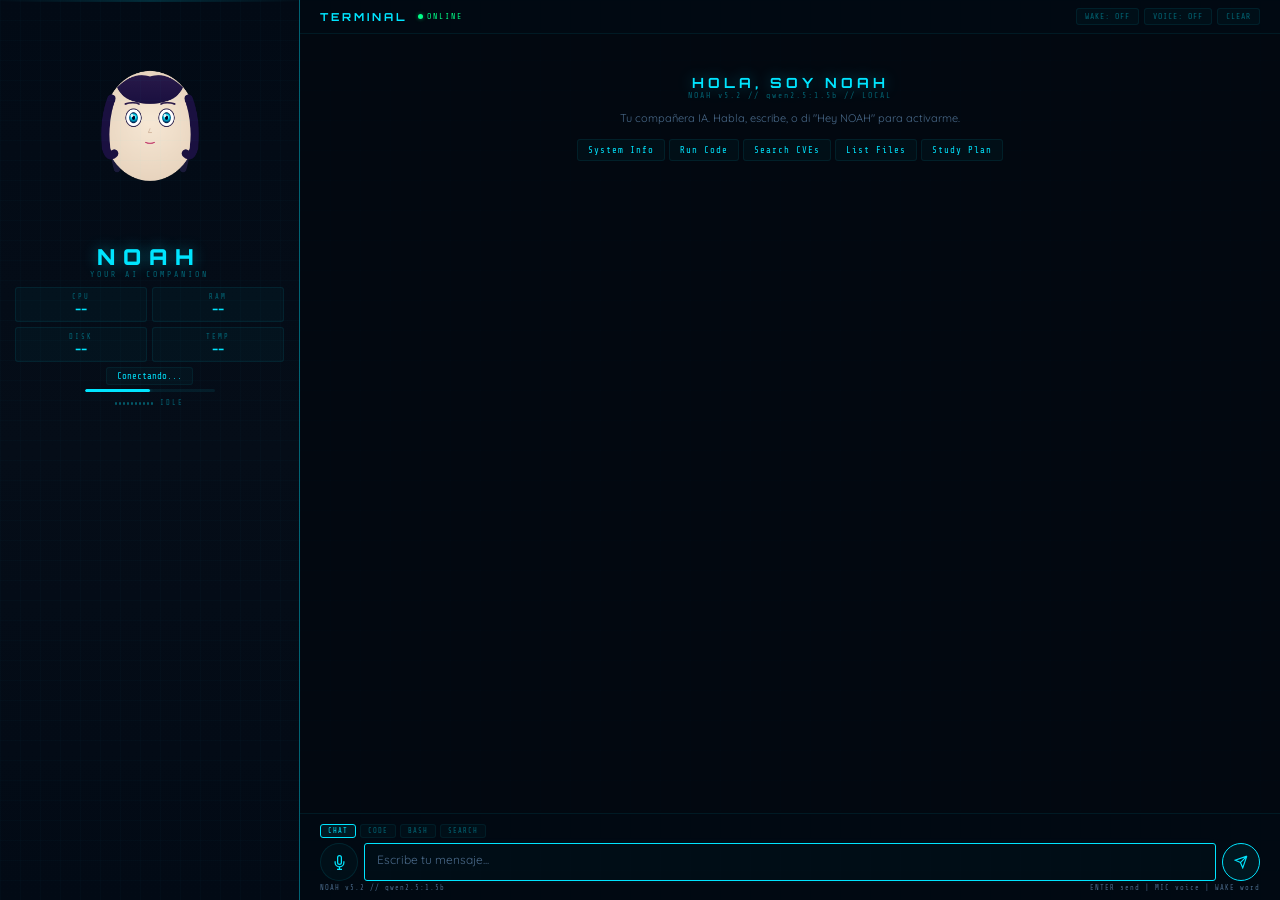
==== noah/templates/index.html @ f5782a71 "feat: NOAH v5.2 + PentFlow v2.0 + Professional restructuring - NOAH: AI Companion with voice, wake w" ====
<!DOCTYPE html>
<html lang="es">
<head>
    <meta charset="UTF-8">
    <meta name="viewport" content="width=device-width, initial-scale=1.0">
    <title>NOAH — Tu Compañera IA</title>
    <link href="https://fonts.googleapis.com/css2?family=Orbitron:wght@400;700;900&family=Share+Tech+Mono&family=Quicksand:wght@300;400;500;600&display=swap" rel="stylesheet">
    <style>
        :root{--c:#00e5ff;--g:rgba(0,229,255,.4);--d:#00e5ff66;--bg:#020810;--t:#d0e8ff;--td:#4a6a8a;--ec:#00e5ff}
        *{margin:0;padding:0;box-sizing:border-box}
        body{font-family:'Quicksand',sans-serif;background:var(--bg);color:var(--t);height:100vh;overflow:hidden;display:flex}
        .jarvis{display:flex;width:100%;height:100vh}

        /* LEFT */
        .left{width:300px;min-width:300px;background:linear-gradient(180deg,#020a15,#050d18,#020a15);border-right:1px solid var(--d);display:flex;flex-direction:column;align-items:center;padding:15px;position:relative;overflow:hidden}
        .left::before{content:'';position:absolute;inset:0;background-image:linear-gradient(rgba(0,229,255,.015)1px,transparent 1px),linear-gradient(90deg,rgba(0,229,255,.015)1px,transparent 1px);background-size:20px 20px;pointer-events:none}
        .scanline{position:absolute;top:0;left:0;right:0;height:2px;background:linear-gradient(90deg,transparent,var(--ec),transparent);opacity:.15;animation:scan 6s linear infinite;pointer-events:none;z-index:5}
        @keyframes scan{to{top:100%}}
        canvas{border-radius:50%}
        .hud{display:grid;grid-template-columns:1fr 1fr;gap:5px;width:100%;margin-top:8px}
        .cell{background:rgba(0,229,255,.03);border:1px solid rgba(0,229,255,.08);border-radius:3px;padding:5px 7px;text-align:center}
        .cell .l{font-family:'Share Tech Mono',monospace;font-size:7px;color:var(--d);letter-spacing:2px;text-transform:uppercase}
        .cell .v{font-family:'Orbitron',monospace;font-size:12px;font-weight:700;color:var(--c)}
        .cell .v.w{color:#ffaa00}.cell .v.d{color:#ff3344}
        .name{font-family:'Orbitron',monospace;font-size:22px;font-weight:900;color:var(--c);text-shadow:0 0 15px var(--g);letter-spacing:8px;margin-top:8px}
        .sub{font-family:'Share Tech Mono',monospace;font-size:8px;color:var(--d);letter-spacing:3px}
        .mood{margin-top:5px;padding:3px 10px;background:rgba(0,229,255,.03);border:1px solid rgba(0,229,255,.06);border-radius:3px;font-family:'Share Tech Mono',monospace;font-size:9px;color:var(--c)}
        .energy{width:130px;height:3px;background:rgba(0,229,255,.08);border-radius:2px;margin-top:4px;overflow:hidden}
        .energy-fill{height:100%;background:linear-gradient(90deg,var(--ec),var(--c));border-radius:2px;transition:width 1s;box-shadow:0 0 4px var(--g)}
        .wave{display:flex;align-items:center;gap:2px;height:14px;margin-top:4px}
        .wb{width:2px;height:3px;background:var(--ec);border-radius:2px;transition:height .1s;opacity:.35}
        .wave.on .wb{animation:wv .5s ease-in-out infinite alternate;opacity:.7}
        .wave.on .wb:nth-child(1){animation-delay:0s}.wave.on .wb:nth-child(2){animation-delay:.06s}
        .wave.on .wb:nth-child(3){animation-delay:.12s}.wave.on .wb:nth-child(4){animation-delay:.18s}
        .wave.on .wb:nth-child(5){animation-delay:.24s}.wave.on .wb:nth-child(6){animation-delay:.1s}
        .wave.on .wb:nth-child(7){animation-delay:.04s}.wave.on .wb:nth-child(8){animation-delay:.2s}
        .wave.on .wb:nth-child(9){animation-delay:.14s}.wave.on .wb:nth-child(10){animation-delay:.08s}
        @keyframes wv{0%{height:3px}100%{height:12px}}
        .wl{font-family:'Share Tech Mono',monospace;font-size:7px;color:var(--d);letter-spacing:2px;margin-left:5px}

        /* CENTER */
        .center{flex:1;display:flex;flex-direction:column;min-width:0}
        .header{padding:8px 20px;border-bottom:1px solid rgba(0,229,255,.08);background:rgba(0,10,20,.5);display:flex;justify-content:space-between;align-items:center}
        .hl{display:flex;align-items:center;gap:10px}
        .ht{font-family:'Orbitron',monospace;font-size:11px;font-weight:700;color:var(--c);letter-spacing:3px}
        .hs{font-family:'Share Tech Mono',monospace;font-size:8px;color:#00ff88;letter-spacing:2px;display:flex;align-items:center;gap:4px}
        .sd{width:5px;height:5px;background:#00ff88;border-radius:50%;box-shadow:0 0 4px rgba(0,255,136,.5);animation:dp 2s ease-in-out infinite}
        @keyframes dp{0%,100%{opacity:1}50%{opacity:.3}}
        .ha{display:flex;gap:5px}
        .hb{background:rgba(0,229,255,.03);border:1px solid rgba(0,229,255,.08);color:var(--d);padding:3px 8px;font-family:'Share Tech Mono',monospace;font-size:8px;cursor:pointer;border-radius:3px;transition:all .3s;letter-spacing:1px}
        .hb:hover,.hb.on{border-color:var(--c);color:var(--c);background:rgba(0,229,255,.08)}

        .msgs{flex:1;overflow-y:auto;padding:20px;scroll-behavior:smooth}
        .msgs::-webkit-scrollbar{width:3px}.msgs::-webkit-scrollbar-track{background:transparent}
        .msgs::-webkit-scrollbar-thumb{background:var(--d);border-radius:2px}

        .welcome{text-align:center;padding:20px}
        .wt{font-family:'Orbitron',monospace;font-size:14px;font-weight:700;color:var(--c);letter-spacing:4px;text-shadow:0 0 15px var(--g)}
        .ws{font-family:'Share Tech Mono',monospace;font-size:8px;color:var(--d);letter-spacing:2px;margin-bottom:10px}
        .welcome p{color:var(--td);font-size:11px;max-width:400px;margin:0 auto 12px;line-height:1.5}
        .qa{display:flex;gap:4px;justify-content:center;flex-wrap:wrap}
        .qa button{background:rgba(0,229,255,.03);border:1px solid rgba(0,229,255,.08);color:var(--c);padding:5px 10px;font-family:'Share Tech Mono',monospace;font-size:9px;cursor:pointer;transition:all .3s;border-radius:3px;letter-spacing:1px}
        .qa button:hover{background:rgba(0,229,255,.08);border-color:var(--c)}

        .msg{margin-bottom:10px;animation:mi .2s ease}
        @keyframes mi{from{opacity:0;transform:translateY(4px)}}
        .msg.user{text-align:right}.msg.assistant{text-align:left}
        .mb{display:inline-block;max-width:70%;padding:8px 14px;font-size:12px;line-height:1.5;text-align:left;word-wrap:break-word;border-radius:3px}
        .msg.user .mb{background:rgba(0,229,255,.07);border:1px solid rgba(0,229,255,.1);color:var(--t);border-bottom-right-radius:2px}
        .msg.assistant .mb{background:rgba(0,229,255,.02);border:1px solid rgba(0,229,255,.05);color:var(--t);border-bottom-left-radius:2px}
        .mb pre{background:rgba(0,0,0,.4);border:1px solid rgba(0,229,255,.06);border-radius:3px;padding:6px 8px;margin:5px 0;overflow-x:auto;font-family:'Share Tech Mono',monospace;font-size:10px;color:#00ff88}
        .mb code{font-family:'Share Tech Mono',monospace;background:rgba(0,229,255,.04);padding:1px 3px;border-radius:2px;font-size:10px;color:var(--c)}
        .mm{font-family:'Share Tech Mono',monospace;font-size:7px;color:var(--td);margin-top:2px;letter-spacing:1px}
        .tb{display:inline-block;background:rgba(0,229,255,.1);border:1px solid rgba(0,229,255,.15);border-radius:3px;padding:2px 6px;font-family:'Share Tech Mono',monospace;font-size:8px;color:var(--c);margin:2px}

        .typing{display:inline-flex;gap:3px;padding:8px 14px;background:rgba(0,229,255,.02);border:1px solid rgba(0,229,255,.05);border-radius:3px}
        .td{width:4px;height:4px;background:var(--c);border-radius:50%;animation:tb 1.2s infinite ease-in-out;opacity:.4}
        .td:nth-child(2){animation-delay:.15s}.td:nth-child(3){animation-delay:.3s}
        @keyframes tb{0%,80%,100%{transform:scale(.4);opacity:.2}40%{transform:scale(1);opacity:.7}}

        .input{padding:10px 20px 8px;border-top:1px solid rgba(0,229,255,.08);background:rgba(0,10,20,.5)}
        .tb2{display:flex;gap:4px;margin-bottom:5px}
        .tbtn{background:rgba(0,229,255,.03);border:1px solid rgba(0,229,255,.06);color:var(--d);padding:2px 7px;font-family:'Share Tech Mono',monospace;font-size:7px;cursor:pointer;border-radius:3px;transition:all .3s;letter-spacing:1px}
        .tbtn:hover,.tbtn.on{border-color:var(--c);color:var(--c);background:rgba(0,229,255,.08)}
        .iw{display:flex;gap:6px;align-items:flex-end}
        .vb{width:38px;height:38px;min-width:38px;background:rgba(0,229,255,.03);border:1px solid rgba(0,229,255,.1);border-radius:50%;color:var(--c);cursor:pointer;display:flex;align-items:center;justify-content:center;transition:all .3s}
        .vb:hover{background:rgba(0,229,255,.08)}
        .vb.on{background:rgba(255,51,68,.1);border-color:#ff3344;color:#ff3344;animation:vp 1s ease-in-out infinite}
        @keyframes vp{0%,100%{box-shadow:0 0 3px rgba(255,51,68,.2)}50%{box-shadow:0 0 15px rgba(255,51,68,.4)}}
        .iw textarea{flex:1;background:rgba(0,229,255,.02);border:1px solid rgba(0,229,255,.06);color:var(--t);padding:8px 12px;font-family:'Quicksand',sans-serif;font-size:12px;resize:none;border-radius:3px;outline:none;transition:border-color .3s;max-height:80px;min-height:38px}
        .iw textarea:focus{border-color:var(--c);box-shadow:0 0 8px rgba(0,229,255,.06)}
        .iw textarea::placeholder{color:var(--td)}
        .sb{width:38px;height:38px;min-width:38px;background:rgba(0,229,255,.06);border:1px solid var(--c);border-radius:50%;color:var(--c);cursor:pointer;display:flex;align-items:center;justify-content:center;transition:all .3s}
        .sb:hover{background:rgba(0,229,255,.12);box-shadow:0 0 10px var(--g)}
        .if{display:flex;justify-content:space-between;margin-top:3px;font-family:'Share Tech Mono',monospace;font-size:7px;color:var(--td);letter-spacing:1px}

        .ep{position:absolute;pointer-events:none;font-size:14px;animation:pf 2s ease-out forwards;z-index:10}
        @keyframes pf{0%{opacity:1;transform:translateY(0) scale(1)}100%{opacity:0;transform:translateY(-60px) scale(.3)}}
        .bg{position:fixed;inset:0;pointer-events:none;z-index:-1;background-image:linear-gradient(rgba(0,229,255,.008)1px,transparent 1px),linear-gradient(90deg,rgba(0,229,255,.008)1px,transparent 1px);background-size:30px 30px}
        @media(max-width:768px){.left{display:none}}
    </style>
</head>
<body>
    <div class="bg"></div>
    <div class="jarvis">
        <div class="left">
            <div class="scanline"></div>
            <canvas id="vc" width="400" height="400" style="width:220px;height:220px;border-radius:50%"></canvas>
            <div class="name">NOAH</div>
            <div class="sub">YOUR AI COMPANION</div>
            <div class="hud">
                <div class="cell"><div class="l">CPU</div><div class="v" id="cCPU">--</div></div>
                <div class="cell"><div class="l">RAM</div><div class="v" id="cRAM">--</div></div>
                <div class="cell"><div class="l">DISK</div><div class="v" id="cDISK">--</div></div>
                <div class="cell"><div class="l">TEMP</div><div class="v" id="cTEMP">--</div></div>
            </div>
            <div class="mood" id="cMood">Conectando...</div>
            <div class="energy"><div class="energy-fill" id="eFill" style="width:50%"></div></div>
            <div class="wave" id="cWave">
                <div class="wb"></div><div class="wb"></div><div class="wb"></div><div class="wb"></div><div class="wb"></div>
                <div class="wb"></div><div class="wb"></div><div class="wb"></div><div class="wb"></div><div class="wb"></div>
                <span class="wl" id="cWL">IDLE</span>
            </div>
        </div>

        <div class="center">
            <div class="header">
                <div class="hl">
                    <span class="ht">TERMINAL</span>
                    <span class="hs"><span class="sd"></span>ONLINE</span>
                </div>
                <div class="ha">
                    <button class="hb" id="wakeBtn" onclick="toggleWake()">WAKE: OFF</button>
                    <button class="hb" id="voiceBtn" onclick="toggleVoice()">VOICE: OFF</button>
                    <button class="hb" onclick="clearChat()">CLEAR</button>
                </div>
            </div>
            <div class="msgs" id="msgs">
                <div class="welcome">
                    <div class="wt">HOLA, SOY NOAH</div>
                    <div class="ws">NOAH v5.2 // qwen2.5:1.5b // LOCAL</div>
                    <p>Tu compañera IA. Habla, escribe, o di "Hey NOAH" para activarme.</p>
                    <div class="qa">
                        <button onclick="send('/system')">System Info</button>
                        <button onclick="send('/run print(42)')">Run Code</button>
                        <button onclick="send('/search CVE python')">Search CVEs</button>
                        <button onclick="send('/bash ls -la')">List Files</button>
                        <button onclick="send('¿Qué aprendo hoy?')">Study Plan</button>
                    </div>
                </div>
            </div>
            <div class="input">
                <div class="tb2">
                    <button class="tbtn on" onclick="setMode('chat')">CHAT</button>
                    <button class="tbtn" onclick="setMode('code')">CODE</button>
                    <button class="tbtn" onclick="setMode('bash')">BASH</button>
                    <button class="tbtn" onclick="setMode('search')">SEARCH</button>
                </div>
                <div class="iw">
                    <button class="vb" id="micBtn" onclick="toggleVoice()"><svg width="15" height="15" viewBox="0 0 24 24" fill="none" stroke="currentColor" stroke-width="2"><path d="M12 1a3 3 0 0 0-3 3v8a3 3 0 0 0 6 0V4a3 3 0 0 0-3-3z"/><path d="M19 10v2a7 7 0 0 1-14 0v-2"/><line x1="12" y1="19" x2="12" y2="23"/><line x1="8" y1="23" x2="16" y2="23"/></svg></button>
                    <textarea id="inp" placeholder="Escribe tu mensaje..." rows="1"></textarea>
                    <button class="sb" onclick="sendMsg()"><svg width="14" height="14" viewBox="0 0 24 24" fill="none" stroke="currentColor" stroke-width="2"><path d="M22 2L11 13M22 2L15 22L11 13M22 2L2 9L11 13"/></svg></button>
                </div>
                <div class="if"><span>NOAH v5.2 // qwen2.5:1.5b</span><span>ENTER send | MIC voice | WAKE word</span></div>
            </div>
        </div>
    </div>

<script>
const $=id=>document.getElementById(id);
let busy=false,voiceOn=false,wakeOn=false,mode='chat';
let recognition=null,wakeRec=null;

// ═══ VTUBER CANVAS ═══
const vc=$('vc'),ctx=vc?vc.getContext('2d'):null;
let emo='neutral',speaking=false,mx=0,my=0,bt=0,blink=false,bp=0,hp=0,particles=[];
const EC={neutral:{i:'#00e5ff',c:'transparent'},happy:{i:'#00ff88',c:'rgba(255,100,150,0.3)'},excited:{i:'#ffaa00',c:'rgba(255,150,100,0.4)'},worried:{i:'#4488ff',c:'transparent'},surprised:{i:'#ffdd00',c:'rgba(255,200,100,0.2)'},playful:{i:'#ff66aa',c:'rgba(255,100,180,0.35)'},thinking:{i:'#aa88ff',c:'transparent'},sleepy:{i:'#6688aa',c:'transparent'},proud:{i:'#00ddff',c:'rgba(0,200,255,0.2)'}};

if(vc){vc.parentElement.addEventListener('mousemove',e=>{const r=vc.getBoundingClientRect();mx=(e.clientX-r.left-r.width/2)/r.width;my=(e.clientY-r.top-r.height/2)/r.height})}
function vDraw(){if(!ctx){requestAnimationFrame(vDraw);return}ctx.clearRect(0,0,400,400);const cx=200,cy=200,c=EC[emo]||EC.neutral;bp+=.02;hp+=.03;const b=Math.sin(bp)*2;bt++;if(bt>180+Math.random()*120){blink=true;bt=0}if(blink)setTimeout(()=>blink=false,150);const es=blink?.1:1,lx=mx*4,ly=my*3;
ctx.save();ctx.translate(cx,cy);for(let i=-3;i<=3;i++){const s=Math.sin(hp+i*.5)*3;ctx.beginPath();ctx.moveTo(i*18,-50);ctx.quadraticCurveTo(i*25+s,30,i*20+s,80);ctx.strokeStyle='#1a1a3a';ctx.lineWidth=12;ctx.lineCap='round';ctx.stroke()}ctx.restore();
ctx.save();ctx.translate(cx,cy+b);ctx.beginPath();ctx.ellipse(0,0,85,100,0,0,Math.PI*2);const hg=ctx.createRadialGradient(0,-10,10,0,0,100);hg.addColorStop(0,'#f5e6d3');hg.addColorStop(1,'#e8d4be');ctx.fillStyle=hg;ctx.fill();
ctx.beginPath();ctx.moveTo(-60,-70);ctx.quadraticCurveTo(-30,-100,0,-90);ctx.quadraticCurveTo(30,-100,60,-70);ctx.quadraticCurveTo(50,-50,30,-45);ctx.quadraticCurveTo(0,-35,-30,-45);ctx.quadraticCurveTo(-50,-50,-60,-70);const hfg=ctx.createLinearGradient(0,-100,0,-40);hfg.addColorStop(0,'#2a1a4a');hfg.addColorStop(1,'#1a1040');ctx.fillStyle=hfg;ctx.fill();
ctx.beginPath();ctx.moveTo(-70,-50);ctx.quadraticCurveTo(-85,-10,-80,40);ctx.quadraticCurveTo(-75,60,-65,50);ctx.strokeStyle='#1a1040';ctx.lineWidth=15;ctx.lineCap='round';ctx.stroke();ctx.beginPath();ctx.moveTo(70,-50);ctx.quadraticCurveTo(85,-10,80,40);ctx.quadraticCurveTo(75,60,65,50);ctx.stroke();
dE(-30,-15,c.i,lx,ly,es,-1);dE(30,-15,c.i,lx,ly,es,1);
ctx.lineWidth=3;ctx.lineCap='round';ctx.strokeStyle='#2a1a4a';ctx.beginPath();ctx.moveTo(-45,-40);ctx.quadraticCurveTo(-30,-45,-20,-40);ctx.stroke();ctx.beginPath();ctx.moveTo(45,-40);ctx.quadraticCurveTo(30,-45,20,-40);ctx.stroke();
ctx.beginPath();ctx.moveTo(0,5);ctx.lineTo(-3,12);ctx.lineTo(3,12);ctx.strokeStyle='#d4b8a0';ctx.lineWidth=1.5;ctx.stroke();
const mY=30;if(speaking){const o=5+Math.sin(Date.now()/80)*4;ctx.beginPath();ctx.ellipse(0,mY,10,o,0,0,Math.PI*2);ctx.fillStyle='#8b3050';ctx.fill();ctx.strokeStyle='#c44070';ctx.lineWidth=1.5;ctx.stroke()}else if(emo==='happy'||emo==='playful'){ctx.beginPath();ctx.moveTo(-12,mY);ctx.quadraticCurveTo(0,mY+15,12,mY);ctx.strokeStyle='#c44070';ctx.lineWidth=2;ctx.stroke()}else if(emo==='surprised'){ctx.beginPath();ctx.ellipse(0,mY,8,10,0,0,Math.PI*2);ctx.fillStyle='#8b3050';ctx.fill()}else{ctx.beginPath();ctx.moveTo(-8,mY);ctx.quadraticCurveTo(0,mY+3,8,mY);ctx.strokeStyle='#c44070';ctx.lineWidth=2;ctx.stroke()}
if(c.c!=='transparent'){ctx.beginPath();ctx.ellipse(-45,15,18,12,-.2,0,Math.PI*2);ctx.fillStyle=c.c;ctx.fill();ctx.beginPath();ctx.ellipse(45,15,18,12,.2,0,Math.PI*2);ctx.fill()}
ctx.restore();
if(emo==='happy'||emo==='excited'||emo==='playful'){if(particles.length<8&&Math.random()>.9)particles.push({x:cx+(Math.random()-.5)*200,y:cy+(Math.random()-.5)*100,vx:(Math.random()-.5)*2,vy:-Math.random()*3-1,l:1,s:Math.random()*4+2,c:['#ff66aa','#00ff88','#ffaa00','#ffdd00'][~~(Math.random()*4)]});particles.forEach((p,i)=>{p.x+=p.vx;p.y+=p.vy;p.l-=.015;if(p.l<=0){particles.splice(i,1);return}ctx.beginPath();ctx.arc(p.x,p.y,p.s*p.l,0,Math.PI*2);ctx.fillStyle=p.c+Math.floor(p.l*255).toString(16).padStart(2,'0');ctx.fill()})}
requestAnimationFrame(vDraw)}

function dE(x,y,ic,lx,ly,s,side){ctx.save();ctx.translate(x,y);ctx.beginPath();ctx.ellipse(0,0,14,16*s,0,0,Math.PI*2);ctx.fillStyle='white';ctx.fill();const ig=ctx.createRadialGradient(lx,ly-2,2,lx,ly,10);ig.addColorStop(0,'#ffffff');ig.addColorStop(.3,ic);ig.addColorStop(1,'#000033');ctx.beginPath();ctx.ellipse(lx,ly,8,10*s,0,0,Math.PI*2);ctx.fillStyle=ig;ctx.fill();ctx.beginPath();ctx.ellipse(lx,ly,3,4*s,0,0,Math.PI*2);ctx.fillStyle='#000022';ctx.fill();if(s>.5){ctx.beginPath();ctx.ellipse(lx-3,ly-4,2.5,3,0,0,Math.PI*2);ctx.fillStyle='rgba(255,255,255,0.8)';ctx.fill()}ctx.beginPath();ctx.ellipse(0,0,14,16,0,0,Math.PI*2);ctx.strokeStyle='#1a1040';ctx.lineWidth=1.5;ctx.stroke();ctx.restore()}
if(vc)vDraw();

// ═══ HUD ═══
function hud(){fetch('/api/system').then(r=>r.json()).then(d=>{$('cCPU').textContent=d.cpu+'%';$('cCPU').className='v'+(d.cpu>80?' d':d.cpu>60?' w':'');$('cRAM').textContent=d.ram_used+'%';$('cRAM').className='v'+(d.ram_used>85?' d':d.ram_used>70?' w':'');$('cDISK').textContent=d.disk_used+'%';$('cTEMP').textContent=d.cpu_temp>0?d.cpu_temp+'°C':'--'}).catch(()=>{})}
hud();setInterval(hud,5000);

// ═══ MOOD ═══
fetch('/api/mood').then(r=>r.json()).then(d=>{$('cMood').textContent=d.message;$('eFill').style.width=d.energy+'%';emo=d.emotion});

// ═══ EMOTION ═══
function setEmo(e){emo=e;emotionLabel(e.toUpperCase())}
function emotionLabel(t){document.querySelector('.emotion-label')&&(document.querySelector('.emotion-label').textContent=t)}
function spawnP(e,n=3){const em={happy:['✨','💚'],excited:['🔥','⚡'],playful:['💕','✨'],surprised:['❗','✨']};const l=em[e]||['✨'];for(let i=0;i<n;i++){const el=document.createElement('div');el.className='ep';el.textContent=l[~~(Math.random()*l.length)];el.style.left=(40+Math.random()*80)+'px';el.style.top=(50+Math.random()*100)+'px';el.style.animationDelay=(i*.15)+'s';$('vc').parentElement.appendChild(el);setTimeout(()=>el.remove(),2000)}}

// ═══ MODES ═══
function setMode(m){mode=m;document.querySelectorAll('.tbtn').forEach(b=>b.classList.remove('on'));event.target.classList.add('on');$('inp').placeholder=m==='chat'?'Escribe tu mensaje...':m==='code'?'Código Python...':m==='bash'?'Comando bash...':'¿Qué buscar?'}

// ═══ WAKE WORD ═══
function initWake(){if(!('webkitSpeechRecognition'in window||'SpeechRecognition' in window))return;const SR=window.SpeechRecognition||window.webkitSpeechRecognition;wakeRec=new SR();wakeRec.continuous=true;wakeRec.interimResults=true;wakeRec.lang='es-ES';
wakeRec.onresult=e=>{let t='';for(let i=e.resultIndex;i<e.results.length;i++)t+=e.results[i][0].transcript.toLowerCase().trim();
if(['hey noah','hola noah','oye noah','noah'].some(w=>t.includes(w))){let cmd=t;['hey noah','hola noah','oye noah','noah'].forEach(w=>cmd=cmd.replace(w,'').trim());
setEmo('surprised');spawnP('surprised',5);
if(cmd.length>2){$('inp').value=cmd;setTimeout(sendMsg,300)}
else{addMsg('assistant','¿Sí? Estoy aquí.');if(voiceOn)setTimeout(()=>{if(!busy)startRec()},1500)}}};
wakeRec.onerror=()=>{};wakeRec.onend=()=>{if(wakeOn)try{wakeRec.start()}catch(e){}}}
function toggleWake(){if(!wakeRec)initWake();if(!wakeRec){addMsg('assistant','Navegador no soporta wake word. Usa Chrome.');return}
wakeOn=!wakeOn;if(wakeOn){try{wakeRec.start();addMsg('assistant','🎤 Di "Hey NOAH" cuando me necesites.');$('wakeBtn').classList.add('on');$('wakeBtn').textContent='WAKE: ON'}catch(e){}}
else{try{wakeRec.stop()}catch(e){}addMsg('assistant','Wake word desactivado.');$('wakeBtn').classList.remove('on');$('wakeBtn').textContent='WAKE: OFF'}}
initWake();

// ═══ VOICE ═══
if('webkitSpeechRecognition' in window||'SpeechRecognition' in window){const SR=window.SpeechRecognition||window.webkitSpeechRecognition;recognition=new SR();recognition.continuous=false;recognition.interimResults=true;recognition.lang='es-ES';recognition.onresult=e=>{let t='';for(let i=e.resultIndex;i<e.results.length;i++)t+=e.results[i][0].transcript;$('inp').value=t;if(e.results[e.results.length-1].isFinal){stopRec();setTimeout(sendMsg,300)}};recognition.onerror=()=>stopRec();recognition.onend=()=>stopRec()}
function toggleVoice(){recognition?(isLis()?stopRec():startRec()):addMsg('assistant','Navegador no soporta voz. Usa Chrome.')}
function startRec(){voiceOn=true;$('micBtn').classList.add('on');$('voiceBtn').textContent='VOICE: ON';$('cWL').textContent='LISTENING';$('cWave').classList.add('on');recognition.start();setEmo('excited')}
function stopRec(){$('micBtn').classList.remove('on');$('voiceBtn').textContent=voiceOn?'VOICE: ON':'VOICE: OFF';$('cWL').textContent=voiceOn?'VOICE ON':'IDLE';if(!voiceOn)$('cWave').classList.remove('on');if(recognition)try{recognition.stop()}catch(e){}}
function isLis(){return $('micBtn').classList.contains('on')}

function speak(text){if(!voiceOn)return;const clean=text.replace(/```[\s\S]*?```/g,'').replace(/`[^`]+`/g,'').replace(/[*_~#>]*/g,'').replace(/https?:\/\/\S+/g,'').substring(0,500).trim();if(!clean)return;speaking=true;$('cWL').textContent='SPEAKING';$('cWave').classList.add('on');
fetch('/api/tts',{method:'POST',headers:{'Content-Type':'application/json'},body:JSON.stringify({text:clean})}).then(r=>r.json()).then(d=>{if(d.status==='ok'&&d.audio_url){const a=new Audio(d.audio_url);a.onended=()=>{speaking=false;$('cWL').textContent=voiceOn?'VOICE ON':'IDLE'};a.onerror=()=>{speaking=false;$('cWL').textContent=voiceOn?'VOICE ON':'IDLE'};a.play().catch(()=>speaking=false)}else{setTimeout(()=>{speaking=false;$('cWL').textContent=voiceOn?'VOICE ON':'IDLE'},Math.min(clean.length*50,6000))}}).catch(()=>{speaking=false;$('cWL').textContent=voiceOn?'VOICE ON':'IDLE'})}

// ═══ MESSAGES ═══
function addMsg(role,content){const w=document.querySelector('.welcome');if(w)w.remove();const div=document.createElement('div');div.className=`msg ${role}`;const t=new Date().toLocaleTimeString('es-ES',{hour:'2-digit',minute:'2-digit'});
let f=escapeHtml(content).replace(/```(\w+)?\n([\s\S]*?)```/g,'<pre><code>$2</code></pre>').replace(/`([^`]+)`/g,'<code>$1</code>').replace(/\n/g,'<br>');
div.innerHTML=`<div class="mb">${f}</div><div class="mm">${role==='user'?'TÚ':'NOAH'} // ${t}</div>`;
$('msgs').appendChild(div);$('msgs').scrollTop=$('msgs').scrollHeight;return div}
function addTyping(){const d=document.createElement('div');d.className='msg assistant';d.id='typing';d.innerHTML=`<div class="typing"><div class="td"></div><div class="td"></div><div class="td"></div></div>`;$('msgs').appendChild(d);$('msgs').scrollTop=$('msgs').scrollHeight;return d}
function escapeHtml(t){const d=document.createElement('div');d.textContent=t;return d.innerHTML}

// ═══ SEND ═══
function send(msg){$('inp').value=msg;sendMsg()}
async function sendMsg(){
const msg=$('inp').value.trim();if(!msg||busy)return;
busy=true;$('inp').value='';$('inp').style.height='auto';addMsg('user',msg);

const tools=['/run','/bash','/search','/web','/file_read','/open','/remember','/note','/system','/screenshot'];
const isTool=mode!=='chat'||tools.some(p=>msg.startsWith(p+' ')||msg===p);

if(isTool){const typing=addTyping();setEmo('thinking');$('cWL').textContent='EXECUTING';$('cWave').classList.add('on');let result='';
try{
if(msg.startsWith('/run ')){const code=msg.slice(5);const r=await fetch('/api/execute',{method:'POST',headers:{'Content-Type':'application/json'},body:JSON.stringify({code})});const d=await r.json();result=`**Código:**\n\`\`\`python\n${code}\n\`\`\`\n**Output:**\n${d.stdout||d.stderr||d.error||'OK'}`}
else if(msg.startsWith('/bash ')){const cmd=msg.slice(6);const r=await fetch('/api/bash',{method:'POST',headers:{'Content-Type':'application/json'},body:JSON.stringify({command:cmd})});const d=await r.json();result=`**$ ${cmd}**\n\`\`\`\n${d.stdout||d.stderr||d.error||'OK'}\n\`\`\``}
else if(msg.startsWith('/search ')){const q=msg.slice(8);const r=await fetch('/api/search',{method:'POST',headers:{'Content-Type':'application/json'},body:JSON.stringify({query:q})});const d=await r.json();if(d.results&&d.results.length>0){result=`**"${q}":**\n\n`;d.results.forEach((r,i)=>{result+=`${i+1}. **${r.title}**\n   ${r.url}\n   ${r.snippet||''}\n\n`})}else result=`No encontré "${q}"`}
else if(msg==='/system'){const r=await fetch('/api/system');const d=await r.json();result=`**CPU:** ${d.cpu}% | **RAM:** ${d.ram_used}% (${d.ram_free}) | **Disco:** ${d.disk_used}%\n**Temp:** ${d.cpu_temp}°C | **Uptime:** ${d.uptime}\n**Red TX:** ${d.net_sent} | **RX:** ${d.net_recv}`}
else if(msg.startsWith('/open ')){const a=msg.slice(6);const r=await fetch('/api/open',{method:'POST',headers:{'Content-Type':'application/json'},body:JSON.stringify({app:a})});const d=await r.json();result=d.status==='ok'?`Abriendo ${d.app}`:d.error||'Error'}
else if(msg.startsWith('/web ')){const u=msg.slice(5);const r=await fetch('/api/webfetch',{method:'POST',headers:{'Content-Type':'application/json'},body:JSON.stringify({url:u})});const d=await r.json();result=d.content?`**Contenido:**\n\n${d.content.substring(0,2000)}`:d.error||'Error'}
else if(msg.startsWith('/remember ')){const f=msg.slice(10);await fetch('/api/remember',{method:'POST',headers:{'Content-Type':'application/json'},body:JSON.stringify({fact:f})});result=`Guardado: "${f}"`}
else if(msg.startsWith('/note ')){const p=msg.slice(6).split('|');await fetch('/api/notes',{method:'POST',headers:{'Content-Type':'application/json'},body:JSON.stringify({title:p[0]||'nota',content:p.slice(1).join('|')})});result=`Nota "${p[0]}" guardada`}
else result='Comando no reconocido'
}catch(e){result=`Error: ${e.message}`}
typing.remove();addMsg('assistant',result);setEmo('happy');$('cWL').textContent='DONE';setTimeout(()=>$('cWL').textContent='IDLE',2000);busy=false;return}

// Regular chat
setEmo('thinking');$('cWL').textContent='THINKING';$('cWave').classList.add('on');const typing=addTyping();
try{const res=await fetch('/api/chat',{method:'POST',headers:{'Content-Type':'application/json'},body:JSON.stringify({message:msg})});const reader=res.body.getReader();const dec=new TextDecoder();let full='',div=null;
while(true){const{done,value}=await reader.read();if(done)break;const chunk=dec.decode(value);for(const line of chunk.split('\n')){if(!line.startsWith('data: '))continue;try{const d=JSON.parse(line.slice(6));if(d.user_emotion)spawnP(d.user_emotion,3);if(d.content){if(!div){typing.remove();div=addMsg('assistant','');div.querySelector('.mb').textContent='';$('cWL').textContent='RESPONDING'}full+=d.content;div.querySelector('.mb').textContent=full;$('msgs').scrollTop=$('msgs').scrollHeight}if(d.done){if(d.emotion)setEmo(d.emotion);if(d.tools&&d.tools.length>0){const badges=d.tools.map(t=>`<span class="tb">${t.tool}</span>`).join('');const last=$('msgs').lastElementChild;if(last&&last.querySelector('.mm'))last.querySelector('.mm').innerHTML+=badges}speak(full)}}catch(e){}}}
if(!div)typing.remove()}catch(e){typing.remove();addMsg('assistant','Error de conexión.')}
busy=false;$('cWL').textContent=voiceOn?'VOICE ON':'IDLE';if(!voiceOn)$('cWave').classList.remove('on');$('inp').focus()}

function clearChat(){if(!confirm('¿Borrar historial?'))return;fetch('/api/clear',{method:'POST'});$('msgs').innerHTML=`<div class="welcome"><div class="wt">RESET</div><div class="ws">LISTO</div><div class="qa"><button onclick="send('/system')">System</button><button onclick="send('/search CVE')">CVEs</button><button onclick="send('¿Qué aprendo?')">Study</button></div></div>`}

$('inp').addEventListener('keydown',e=>{if(e.key==='Enter'&&!e.shiftKey){e.preventDefault();sendMsg()}});
$('inp').addEventListener('input',function(){this.style.height='auto';this.style.height=Math.min(this.scrollHeight,80)+'px'});
window.addEventListener('load',()=>{$('inp').focus();fetch('/api/history').then(r=>r.json()).then(h=>{if(h.length>0){document.querySelector('.welcome')?.remove();h.forEach(m=>addMsg(m.role,m.content))}})});
</script>
</body>
</html>
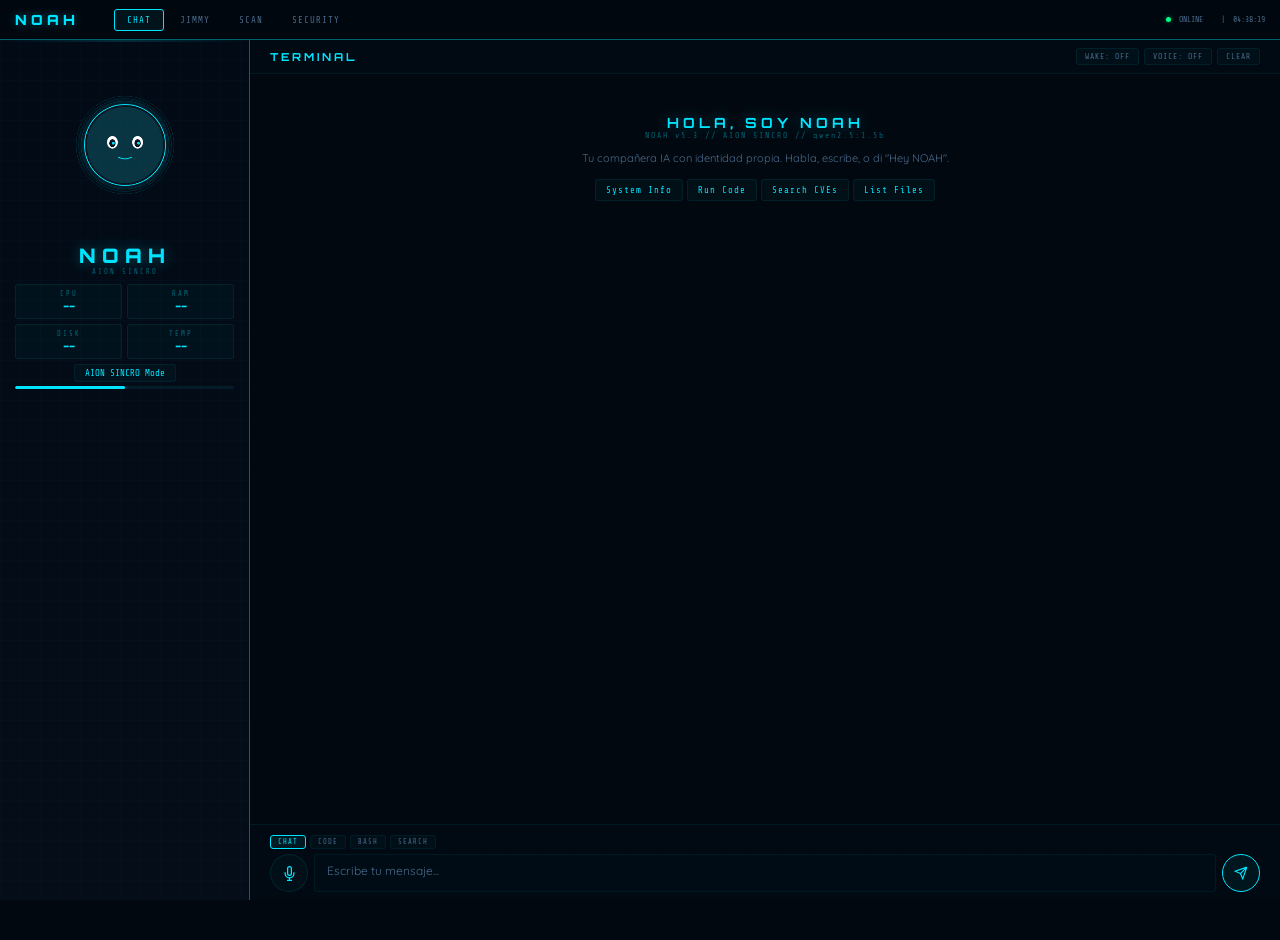
==== commit 50aad18c: "feat: unified GUI with Jimmy, PentFlow scanner, security monitor - Added 4-panel navigation: CHAT, J" ====
--- a/noah/templates/index.html
+++ b/noah/templates/index.html
@@ -3,17 +3,32 @@
 <head>
     <meta charset="UTF-8">
     <meta name="viewport" content="width=device-width, initial-scale=1.0">
-    <title>NOAH — Tu Compañera IA</title>
+    <title>NOAH — CyberSec Command Center</title>
     <link href="https://fonts.googleapis.com/css2?family=Orbitron:wght@400;700;900&family=Share+Tech+Mono&family=Quicksand:wght@300;400;500;600&display=swap" rel="stylesheet">
     <style>
-        :root{--c:#00e5ff;--g:rgba(0,229,255,.4);--d:#00e5ff66;--bg:#020810;--t:#d0e8ff;--td:#4a6a8a;--ec:#00e5ff}
+        :root{--c:#00e5ff;--g:rgba(0,229,255,.4);--d:#00e5ff66;--bg:#020810;--t:#d0e8ff;--td:#4a6a8a;--ec:#00e5ff;--green:#00ff88;--red:#ff3344;--orange:#ffaa00}
         *{margin:0;padding:0;box-sizing:border-box}
-        body{font-family:'Quicksand',sans-serif;background:var(--bg);color:var(--t);height:100vh;overflow:hidden;display:flex}
-        .jarvis{display:flex;width:100%;height:100vh}
-
-        /* LEFT */
-        .left{width:300px;min-width:300px;background:linear-gradient(180deg,#020a15,#050d18,#020a15);border-right:1px solid var(--d);display:flex;flex-direction:column;align-items:center;padding:15px;position:relative;overflow:hidden}
-        .left::before{content:'';position:absolute;inset:0;background-image:linear-gradient(rgba(0,229,255,.015)1px,transparent 1px),linear-gradient(90deg,rgba(0,229,255,.015)1px,transparent 1px);background-size:20px 20px;pointer-events:none}
+        body{font-family:'Quicksand',sans-serif;background:var(--bg);color:var(--t);height:100vh;overflow:hidden}
+
+        /* NAV */
+        .nav{position:fixed;top:0;left:0;right:0;height:40px;background:rgba(2,8,16,.95);border-bottom:1px solid var(--d);display:flex;align-items:center;padding:0 15px;z-index:100;gap:15px}
+        .nav-logo{font-family:'Orbitron',monospace;font-size:14px;font-weight:900;color:var(--c);letter-spacing:4px;text-shadow:0 0 10px var(--g)}
+        .nav-items{display:flex;gap:3px;margin-left:20px}
+        .nav-btn{background:transparent;border:1px solid transparent;color:var(--td);padding:5px 12px;font-family:'Share Tech Mono',monospace;font-size:9px;cursor:pointer;border-radius:3px;transition:all .3s;letter-spacing:1px}
+        .nav-btn:hover,.nav-btn.active{border-color:var(--c);color:var(--c);background:rgba(0,229,255,.05)}
+        .nav-status{margin-left:auto;display:flex;align-items:center;gap:8px;font-family:'Share Tech Mono',monospace;font-size:8px;color:var(--td)}
+        .nav-dot{width:5px;height:5px;background:var(--green);border-radius:50%;box-shadow:0 0 4px rgba(0,255,136,.5);animation:dp 2s ease-in-out infinite}
+        @keyframes dp{0%,100%{opacity:1}50%{opacity:.3}}
+
+        /* MAIN */
+        .main{margin-top:40px;height:calc(100vh - 40px);display:flex}
+        .panel{display:none;width:100%;height:100%;overflow:hidden}
+        .panel.active{display:flex}
+
+        /* ═══ CHAT PANEL ═══ */
+        .chat-layout{display:flex;width:100%;height:100%}
+        .chat-left{width:250px;min-width:250px;background:linear-gradient(180deg,#020a15,#050d18);border-right:1px solid var(--d);display:flex;flex-direction:column;align-items:center;padding:15px;position:relative}
+        .chat-left::before{content:'';position:absolute;inset:0;background-image:linear-gradient(rgba(0,229,255,.015)1px,transparent 1px),linear-gradient(90deg,rgba(0,229,255,.015)1px,transparent 1px);background-size:20px 20px;pointer-events:none}
         .scanline{position:absolute;top:0;left:0;right:0;height:2px;background:linear-gradient(90deg,transparent,var(--ec),transparent);opacity:.15;animation:scan 6s linear infinite;pointer-events:none;z-index:5}
         @keyframes scan{to{top:100%}}
         canvas{border-radius:50%}
@@ -21,33 +36,18 @@
         .cell{background:rgba(0,229,255,.03);border:1px solid rgba(0,229,255,.08);border-radius:3px;padding:5px 7px;text-align:center}
         .cell .l{font-family:'Share Tech Mono',monospace;font-size:7px;color:var(--d);letter-spacing:2px;text-transform:uppercase}
         .cell .v{font-family:'Orbitron',monospace;font-size:12px;font-weight:700;color:var(--c)}
-        .cell .v.w{color:#ffaa00}.cell .v.d{color:#ff3344}
-        .name{font-family:'Orbitron',monospace;font-size:22px;font-weight:900;color:var(--c);text-shadow:0 0 15px var(--g);letter-spacing:8px;margin-top:8px}
-        .sub{font-family:'Share Tech Mono',monospace;font-size:8px;color:var(--d);letter-spacing:3px}
+        .name{font-family:'Orbitron',monospace;font-size:20px;font-weight:900;color:var(--c);text-shadow:0 0 15px var(--g);letter-spacing:6px;margin-top:8px}
+        .sub{font-family:'Share Tech Mono',monospace;font-size:7px;color:var(--d);letter-spacing:2px}
         .mood{margin-top:5px;padding:3px 10px;background:rgba(0,229,255,.03);border:1px solid rgba(0,229,255,.06);border-radius:3px;font-family:'Share Tech Mono',monospace;font-size:9px;color:var(--c)}
-        .energy{width:130px;height:3px;background:rgba(0,229,255,.08);border-radius:2px;margin-top:4px;overflow:hidden}
+        .energy{width:100%;height:3px;background:rgba(0,229,255,.08);border-radius:2px;margin-top:4px;overflow:hidden}
         .energy-fill{height:100%;background:linear-gradient(90deg,var(--ec),var(--c));border-radius:2px;transition:width 1s;box-shadow:0 0 4px var(--g)}
-        .wave{display:flex;align-items:center;gap:2px;height:14px;margin-top:4px}
-        .wb{width:2px;height:3px;background:var(--ec);border-radius:2px;transition:height .1s;opacity:.35}
-        .wave.on .wb{animation:wv .5s ease-in-out infinite alternate;opacity:.7}
-        .wave.on .wb:nth-child(1){animation-delay:0s}.wave.on .wb:nth-child(2){animation-delay:.06s}
-        .wave.on .wb:nth-child(3){animation-delay:.12s}.wave.on .wb:nth-child(4){animation-delay:.18s}
-        .wave.on .wb:nth-child(5){animation-delay:.24s}.wave.on .wb:nth-child(6){animation-delay:.1s}
-        .wave.on .wb:nth-child(7){animation-delay:.04s}.wave.on .wb:nth-child(8){animation-delay:.2s}
-        .wave.on .wb:nth-child(9){animation-delay:.14s}.wave.on .wb:nth-child(10){animation-delay:.08s}
-        @keyframes wv{0%{height:3px}100%{height:12px}}
-        .wl{font-family:'Share Tech Mono',monospace;font-size:7px;color:var(--d);letter-spacing:2px;margin-left:5px}
-
-        /* CENTER */
-        .center{flex:1;display:flex;flex-direction:column;min-width:0}
-        .header{padding:8px 20px;border-bottom:1px solid rgba(0,229,255,.08);background:rgba(0,10,20,.5);display:flex;justify-content:space-between;align-items:center}
-        .hl{display:flex;align-items:center;gap:10px}
-        .ht{font-family:'Orbitron',monospace;font-size:11px;font-weight:700;color:var(--c);letter-spacing:3px}
-        .hs{font-family:'Share Tech Mono',monospace;font-size:8px;color:#00ff88;letter-spacing:2px;display:flex;align-items:center;gap:4px}
-        .sd{width:5px;height:5px;background:#00ff88;border-radius:50%;box-shadow:0 0 4px rgba(0,255,136,.5);animation:dp 2s ease-in-out infinite}
-        @keyframes dp{0%,100%{opacity:1}50%{opacity:.3}}
+
+        .chat-center{flex:1;display:flex;flex-direction:column;min-width:0}
+        .chat-header{padding:8px 20px;border-bottom:1px solid rgba(0,229,255,.08);background:rgba(0,10,20,.5);display:flex;justify-content:space-between;align-items:center}
+        .chat-header .ht{font-family:'Orbitron',monospace;font-size:11px;font-weight:700;color:var(--c);letter-spacing:3px}
+        .chat-header .hs{font-family:'Share Tech Mono',monospace;font-size:8px;color:var(--green);display:flex;align-items:center;gap:4px}
         .ha{display:flex;gap:5px}
-        .hb{background:rgba(0,229,255,.03);border:1px solid rgba(0,229,255,.08);color:var(--d);padding:3px 8px;font-family:'Share Tech Mono',monospace;font-size:8px;cursor:pointer;border-radius:3px;transition:all .3s;letter-spacing:1px}
+        .hb{background:rgba(0,229,255,.03);border:1px solid rgba(0,229,255,.08);color:var(--td);padding:3px 8px;font-family:'Share Tech Mono',monospace;font-size:8px;cursor:pointer;border-radius:3px;transition:all .3s;letter-spacing:1px}
         .hb:hover,.hb.on{border-color:var(--c);color:var(--c);background:rgba(0,229,255,.08)}
 
         .msgs{flex:1;overflow-y:auto;padding:20px;scroll-behavior:smooth}
@@ -68,10 +68,8 @@
         .mb{display:inline-block;max-width:70%;padding:8px 14px;font-size:12px;line-height:1.5;text-align:left;word-wrap:break-word;border-radius:3px}
         .msg.user .mb{background:rgba(0,229,255,.07);border:1px solid rgba(0,229,255,.1);color:var(--t);border-bottom-right-radius:2px}
         .msg.assistant .mb{background:rgba(0,229,255,.02);border:1px solid rgba(0,229,255,.05);color:var(--t);border-bottom-left-radius:2px}
-        .mb pre{background:rgba(0,0,0,.4);border:1px solid rgba(0,229,255,.06);border-radius:3px;padding:6px 8px;margin:5px 0;overflow-x:auto;font-family:'Share Tech Mono',monospace;font-size:10px;color:#00ff88}
+        .mb pre{background:rgba(0,0,0,.4);border:1px solid rgba(0,229,255,.06);border-radius:3px;padding:6px 8px;margin:5px 0;overflow-x:auto;font-family:'Share Tech Mono',monospace;font-size:10px;color:var(--green)}
         .mb code{font-family:'Share Tech Mono',monospace;background:rgba(0,229,255,.04);padding:1px 3px;border-radius:2px;font-size:10px;color:var(--c)}
-        .mm{font-family:'Share Tech Mono',monospace;font-size:7px;color:var(--td);margin-top:2px;letter-spacing:1px}
-        .tb{display:inline-block;background:rgba(0,229,255,.1);border:1px solid rgba(0,229,255,.15);border-radius:3px;padding:2px 6px;font-family:'Share Tech Mono',monospace;font-size:8px;color:var(--c);margin:2px}
 
         .typing{display:inline-flex;gap:3px;padding:8px 14px;background:rgba(0,229,255,.02);border:1px solid rgba(0,229,255,.05);border-radius:3px}
         .td{width:4px;height:4px;background:var(--c);border-radius:50%;animation:tb 1.2s infinite ease-in-out;opacity:.4}
@@ -80,201 +78,349 @@
 
         .input{padding:10px 20px 8px;border-top:1px solid rgba(0,229,255,.08);background:rgba(0,10,20,.5)}
         .tb2{display:flex;gap:4px;margin-bottom:5px}
-        .tbtn{background:rgba(0,229,255,.03);border:1px solid rgba(0,229,255,.06);color:var(--d);padding:2px 7px;font-family:'Share Tech Mono',monospace;font-size:7px;cursor:pointer;border-radius:3px;transition:all .3s;letter-spacing:1px}
+        .tbtn{background:rgba(0,229,255,.03);border:1px solid rgba(0,229,255,.06);color:var(--td);padding:2px 7px;font-family:'Share Tech Mono',monospace;font-size:7px;cursor:pointer;border-radius:3px;transition:all .3s;letter-spacing:1px}
         .tbtn:hover,.tbtn.on{border-color:var(--c);color:var(--c);background:rgba(0,229,255,.08)}
         .iw{display:flex;gap:6px;align-items:flex-end}
         .vb{width:38px;height:38px;min-width:38px;background:rgba(0,229,255,.03);border:1px solid rgba(0,229,255,.1);border-radius:50%;color:var(--c);cursor:pointer;display:flex;align-items:center;justify-content:center;transition:all .3s}
         .vb:hover{background:rgba(0,229,255,.08)}
-        .vb.on{background:rgba(255,51,68,.1);border-color:#ff3344;color:#ff3344;animation:vp 1s ease-in-out infinite}
-        @keyframes vp{0%,100%{box-shadow:0 0 3px rgba(255,51,68,.2)}50%{box-shadow:0 0 15px rgba(255,51,68,.4)}}
         .iw textarea{flex:1;background:rgba(0,229,255,.02);border:1px solid rgba(0,229,255,.06);color:var(--t);padding:8px 12px;font-family:'Quicksand',sans-serif;font-size:12px;resize:none;border-radius:3px;outline:none;transition:border-color .3s;max-height:80px;min-height:38px}
         .iw textarea:focus{border-color:var(--c);box-shadow:0 0 8px rgba(0,229,255,.06)}
         .iw textarea::placeholder{color:var(--td)}
         .sb{width:38px;height:38px;min-width:38px;background:rgba(0,229,255,.06);border:1px solid var(--c);border-radius:50%;color:var(--c);cursor:pointer;display:flex;align-items:center;justify-content:center;transition:all .3s}
         .sb:hover{background:rgba(0,229,255,.12);box-shadow:0 0 10px var(--g)}
-        .if{display:flex;justify-content:space-between;margin-top:3px;font-family:'Share Tech Mono',monospace;font-size:7px;color:var(--td);letter-spacing:1px}
-
-        .ep{position:absolute;pointer-events:none;font-size:14px;animation:pf 2s ease-out forwards;z-index:10}
-        @keyframes pf{0%{opacity:1;transform:translateY(0) scale(1)}100%{opacity:0;transform:translateY(-60px) scale(.3)}}
+
+        /* ═══ JIMMY PANEL ═══ */
+        .jimmy-layout{display:flex;width:100%;height:100%}
+        .jimmy-terminal{flex:1;display:flex;flex-direction:column;background:#0a0a0a}
+        .term-header{padding:8px 15px;background:rgba(0,229,255,.03);border-bottom:1px solid var(--d);display:flex;justify-content:space-between;align-items:center}
+        .term-header span{font-family:'Orbitron',monospace;font-size:10px;color:var(--c);letter-spacing:2px}
+        .term-output{flex:1;overflow-y:auto;padding:15px;font-family:'Share Tech Mono',monospace;font-size:11px;line-height:1.6}
+        .term-output::-webkit-scrollbar{width:3px}.term-output::-webkit-scrollbar-thumb{background:var(--d)}
+        .term-line{margin-bottom:3px}.term-line.cmd{color:var(--c)}.term-line.out{color:var(--t)}.term-line.err{color:var(--red)}.term-line.ok{color:var(--green)}
+        .term-input{display:flex;gap:8px;padding:10px 15px;border-top:1px solid var(--d);background:rgba(0,229,255,.02)}
+        .term-input span{color:var(--c);font-family:'Share Tech Mono',monospace;font-size:11px}
+        .term-input input{flex:1;background:transparent;border:none;color:var(--t);font-family:'Share Tech Mono',monospace;font-size:11px;outline:none}
+        .term-input input::placeholder{color:var(--td)}
+
+        .jimmy-sidebar{width:280px;background:rgba(0,229,255,.02);border-left:1px solid var(--d);padding:15px;display:flex;flex-direction:column;gap:10px}
+        .jimmy-sidebar h3{font-family:'Orbitron',monospace;font-size:10px;color:var(--c);letter-spacing:2px;margin-bottom:5px}
+        .task-card{background:rgba(0,229,255,.03);border:1px solid rgba(0,229,255,.08);border-radius:3px;padding:8px;font-size:10px}
+        .task-card .tc-title{color:var(--c);font-family:'Share Tech Mono',monospace;font-size:9px;letter-spacing:1px}
+        .task-card .tc-status{color:var(--td);font-size:9px;margin-top:3px}
+        .task-card .tc-status.running{color:var(--orange)}
+        .task-card .tc-status.done{color:var(--green)}
+
+        /* ═══ SCAN PANEL ═══ */
+        .scan-layout{display:flex;width:100%;height:100%}
+        .scan-main{flex:1;padding:20px;overflow-y:auto}
+        .scan-main::-webkit-scrollbar{width:3px}.scan-main::-webkit-scrollbar-thumb{background:var(--d)}
+        .scan-title{font-family:'Orbitron',monospace;font-size:14px;color:var(--c);letter-spacing:3px;margin-bottom:15px}
+        .scan-input{display:flex;gap:8px;margin-bottom:15px}
+        .scan-input input{flex:1;background:rgba(0,229,255,.03);border:1px solid rgba(0,229,255,.08);color:var(--t);padding:10px 15px;font-family:'Share Tech Mono',monospace;font-size:11px;border-radius:3px;outline:none}
+        .scan-input input:focus{border-color:var(--c)}
+        .scan-input input::placeholder{color:var(--td)}
+        .scan-btn{background:rgba(0,229,255,.08);border:1px solid var(--c);color:var(--c);padding:10px 20px;font-family:'Orbitron',monospace;font-size:9px;cursor:pointer;border-radius:3px;letter-spacing:2px;transition:all .3s}
+        .scan-btn:hover{background:rgba(0,229,255,.15);box-shadow:0 0 10px var(--g)}
+        .scan-btn:disabled{opacity:.5;cursor:not-allowed}
+
+        .scan-options{display:flex;gap:8px;margin-bottom:15px;flex-wrap:wrap}
+        .scan-opt{background:rgba(0,229,255,.03);border:1px solid rgba(0,229,255,.08);color:var(--td);padding:5px 12px;font-family:'Share Tech Mono',monospace;font-size:9px;cursor:pointer;border-radius:3px;transition:all .3s;letter-spacing:1px}
+        .scan-opt:hover,.scan-opt.active{border-color:var(--c);color:var(--c);background:rgba(0,229,255,.08)}
+
+        .findings{margin-top:15px}
+        .finding{background:rgba(0,229,255,.02);border:1px solid rgba(0,229,255,.06);border-radius:3px;padding:10px;margin-bottom:8px;animation:mi .2s ease}
+        .finding .f-header{display:flex;justify-content:space-between;align-items:center;margin-bottom:5px}
+        .finding .f-title{color:var(--t);font-size:11px;font-weight:600}
+        .finding .f-sev{padding:2px 6px;border-radius:3px;font-family:'Share Tech Mono',monospace;font-size:8px;letter-spacing:1px}
+        .f-sev.critical{background:rgba(255,51,68,.15);color:var(--red);border:1px solid rgba(255,51,68,.3)}
+        .f-sev.high{background:rgba(255,170,0,.15);color:var(--orange);border:1px solid rgba(255,170,0,.3)}
+        .f-sev.medium{background:rgba(0,229,255,.1);color:var(--c);border:1px solid rgba(0,229,255,.2)}
+        .f-sev.low{background:rgba(0,255,136,.1);color:var(--green);border:1px solid rgba(0,255,136,.2)}
+        .f-sev.info{background:rgba(100,136,170,.1);color:var(--td);border:1px solid rgba(100,136,170,.2)}
+        .finding .f-desc{color:var(--td);font-size:10px;line-height:1.4}
+        .finding .f-cat{font-family:'Share Tech Mono',monospace;font-size:8px;color:var(--d);margin-top:3px;letter-spacing:1px}
+
+        .scan-sidebar{width:280px;background:rgba(0,229,255,.02);border-left:1px solid var(--d);padding:15px;display:flex;flex-direction:column;gap:15px}
+        .stat-card{background:rgba(0,229,255,.03);border:1px solid rgba(0,229,255,.08);border-radius:3px;padding:10px;text-align:center}
+        .stat-card .sc-label{font-family:'Share Tech Mono',monospace;font-size:7px;color:var(--d);letter-spacing:2px;text-transform:uppercase}
+        .stat-card .sc-value{font-family:'Orbitron',monospace;font-size:20px;font-weight:700;color:var(--c);margin-top:3px}
+        .stat-card .sc-value.red{color:var(--red)}.stat-card .sc-value.orange{color:var(--orange)}.stat-card .sc-value.green{color:var(--green)}
+
+        /* ═══ SECURITY PANEL ═══ */
+        .sec-layout{display:flex;width:100%;height:100%;padding:20px;gap:15px;overflow-y:auto}
+        .sec-layout::-webkit-scrollbar{width:3px}.sec-layout::-webkit-scrollbar-thumb{background:var(--d)}
+        .sec-card{background:rgba(0,229,255,.02);border:1px solid rgba(0,229,255,.08);border-radius:3px;padding:15px;flex:1;min-width:300px}
+        .sec-card h3{font-family:'Orbitron',monospace;font-size:10px;color:var(--c);letter-spacing:2px;margin-bottom:10px;display:flex;align-items:center;gap:8px}
+        .sec-card h3 .dot{width:6px;height:6px;background:var(--green);border-radius:50%;box-shadow:0 0 4px rgba(0,255,136,.5)}
+        .sec-card h3 .dot.warn{background:var(--orange);box-shadow:0 0 4px rgba(255,170,0,.5)}
+        .sec-card h3 .dot.danger{background:var(--red);box-shadow:0 0 4px rgba(255,51,68,.5)}
+
+        .conn-list{list-style:none}
+        .conn-list li{display:flex;justify-content:space-between;padding:5px 0;border-bottom:1px solid rgba(0,229,255,.05);font-size:10px;font-family:'Share Tech Mono',monospace}
+        .conn-list li:last-child{border:none}
+        .conn-list .c-proc{color:var(--c)}.conn-list .c-ip{color:var(--td)}.conn-list .c-status{color:var(--green)}
+
+        .log-entry{font-family:'Share Tech Mono',monospace;font-size:9px;padding:3px 0;border-bottom:1px solid rgba(0,229,255,.03);color:var(--td)}
+        .log-entry .log-time{color:var(--d);margin-right:8px}
+        .log-entry .log-ok{color:var(--green)}.log-entry .log-warn{color:var(--orange)}.log-entry .log-err{color:var(--red)}
+
         .bg{position:fixed;inset:0;pointer-events:none;z-index:-1;background-image:linear-gradient(rgba(0,229,255,.008)1px,transparent 1px),linear-gradient(90deg,rgba(0,229,255,.008)1px,transparent 1px);background-size:30px 30px}
-        @media(max-width:768px){.left{display:none}}
+        @media(max-width:768px){.chat-left,.jimmy-sidebar,.scan-sidebar{display:none}}
     </style>
 </head>
 <body>
     <div class="bg"></div>
-    <div class="jarvis">
-        <div class="left">
-            <div class="scanline"></div>
-            <canvas id="vc" width="400" height="400" style="width:220px;height:220px;border-radius:50%"></canvas>
-            <div class="name">NOAH</div>
-            <div class="sub">YOUR AI COMPANION</div>
-            <div class="hud">
-                <div class="cell"><div class="l">CPU</div><div class="v" id="cCPU">--</div></div>
-                <div class="cell"><div class="l">RAM</div><div class="v" id="cRAM">--</div></div>
-                <div class="cell"><div class="l">DISK</div><div class="v" id="cDISK">--</div></div>
-                <div class="cell"><div class="l">TEMP</div><div class="v" id="cTEMP">--</div></div>
+
+    <!-- NAV -->
+    <div class="nav">
+        <div class="nav-logo">NOAH</div>
+        <div class="nav-items">
+            <button class="nav-btn active" onclick="showPanel('chat',this)">CHAT</button>
+            <button class="nav-btn" onclick="showPanel('jimmy',this)">JIMMY</button>
+            <button class="nav-btn" onclick="showPanel('scan',this)">SCAN</button>
+            <button class="nav-btn" onclick="showPanel('security',this)">SECURITY</button>
+        </div>
+        <div class="nav-status">
+            <span class="nav-dot"></span>
+            <span id="navStatus">ONLINE</span>
+            <span style="margin-left:10px">|</span>
+            <span id="navTime"></span>
+        </div>
+    </div>
+
+    <!-- MAIN -->
+    <div class="main">
+
+        <!-- ═══ CHAT PANEL ═══ -->
+        <div class="panel active" id="panel-chat">
+            <div class="chat-layout">
+                <div class="chat-left">
+                    <div class="scanline"></div>
+                    <canvas id="vc" width="400" height="400" style="width:180px;height:180px;border-radius:50%"></canvas>
+                    <div class="name">NOAH</div>
+                    <div class="sub">AION SINCRO</div>
+                    <div class="hud">
+                        <div class="cell"><div class="l">CPU</div><div class="v" id="cCPU">--</div></div>
+                        <div class="cell"><div class="l">RAM</div><div class="v" id="cRAM">--</div></div>
+                        <div class="cell"><div class="l">DISK</div><div class="v" id="cDISK">--</div></div>
+                        <div class="cell"><div class="l">TEMP</div><div class="v" id="cTEMP">--</div></div>
+                    </div>
+                    <div class="mood" id="cMood">AION SINCRO Mode</div>
+                    <div class="energy"><div class="energy-fill" id="eFill" style="width:50%"></div></div>
+                </div>
+                <div class="chat-center">
+                    <div class="chat-header">
+                        <div class="ht">TERMINAL</div>
+                        <div class="ha">
+                            <button class="hb" id="wakeBtn" onclick="toggleWake()">WAKE: OFF</button>
+                            <button class="hb" id="voiceBtn" onclick="toggleVoice()">VOICE: OFF</button>
+                            <button class="hb" onclick="clearChat()">CLEAR</button>
+                        </div>
+                    </div>
+                    <div class="msgs" id="msgs">
+                        <div class="welcome">
+                            <div class="wt">HOLA, SOY NOAH</div>
+                            <div class="ws">NOAH v5.3 // AION SINCRO // qwen2.5:1.5b</div>
+                            <p>Tu compañera IA con identidad propia. Habla, escribe, o di "Hey NOAH".</p>
+                            <div class="qa">
+                                <button onclick="send('/system')">System Info</button>
+                                <button onclick="send('/run print(42)')">Run Code</button>
+                                <button onclick="send('/search CVE python')">Search CVEs</button>
+                                <button onclick="send('/bash ls -la')">List Files</button>
+                            </div>
+                        </div>
+                    </div>
+                    <div class="input">
+                        <div class="tb2">
+                            <button class="tbtn on" onclick="setMode('chat',this)">CHAT</button>
+                            <button class="tbtn" onclick="setMode('code',this)">CODE</button>
+                            <button class="tbtn" onclick="setMode('bash',this)">BASH</button>
+                            <button class="tbtn" onclick="setMode('search',this)">SEARCH</button>
+                        </div>
+                        <div class="iw">
+                            <button class="vb" id="micBtn" onclick="toggleVoice()"><svg width="15" height="15" viewBox="0 0 24 24" fill="none" stroke="currentColor" stroke-width="2"><path d="M12 1a3 3 0 0 0-3 3v8a3 3 0 0 0 6 0V4a3 3 0 0 0-3-3z"/><path d="M19 10v2a7 7 0 0 1-14 0v-2"/><line x1="12" y1="19" x2="12" y2="23"/><line x1="8" y1="23" x2="16" y2="23"/></svg></button>
+                            <textarea id="inp" placeholder="Escribe tu mensaje..." rows="1"></textarea>
+                            <button class="sb" onclick="sendMsg()"><svg width="14" height="14" viewBox="0 0 24 24" fill="none" stroke="currentColor" stroke-width="2"><path d="M22 2L11 13M22 2L15 22L11 13M22 2L2 9L11 13"/></svg></button>
+                        </div>
+                    </div>
+                </div>
             </div>
-            <div class="mood" id="cMood">Conectando...</div>
-            <div class="energy"><div class="energy-fill" id="eFill" style="width:50%"></div></div>
-            <div class="wave" id="cWave">
-                <div class="wb"></div><div class="wb"></div><div class="wb"></div><div class="wb"></div><div class="wb"></div>
-                <div class="wb"></div><div class="wb"></div><div class="wb"></div><div class="wb"></div><div class="wb"></div>
-                <span class="wl" id="cWL">IDLE</span>
+        </div>
+
+        <!-- ═══ JIMMY PANEL ═══ -->
+        <div class="panel" id="panel-jimmy">
+            <div class="jimmy-layout">
+                <div class="jimmy-terminal">
+                    <div class="term-header">
+                        <span>JIMMY — AION SINCRO AGENT</span>
+                        <div class="ha">
+                            <button class="hb" onclick="jimmyClear()">CLEAR</button>
+                        </div>
+                    </div>
+                    <div class="term-output" id="jimmyOutput">
+                        <div class="term-line ok">JIMMY listo. Escribe un comando o tarea.</div>
+                        <div class="term-line" style="color:var(--td)">Ejemplos:</div>
+                        <div class="term-line" style="color:var(--td)">  ejecuta: ss -tlnp</div>
+                        <div class="term-line" style="color:var(--td)">  ejecuta python: print('hola')</div>
+                        <div class="term-line" style="color:var(--td)">  lee /home/knk/noah/app.py</div>
+                        <div class="term-line" style="color:var(--td)">  busca: herramientas pentesting</div>
+                    </div>
+                    <div class="term-input">
+                        <span>Ark@jimmy:~$</span>
+                        <input id="jimmyInp" placeholder="Escribe tu tarea..." onkeydown="if(event.key==='Enter')jimmySend()">
+                    </div>
+                </div>
+                <div class="jimmy-sidebar">
+                    <h3>ULTIMAS TAREAS</h3>
+                    <div id="jimmyTasks"></div>
+                </div>
             </div>
         </div>
 
-        <div class="center">
-            <div class="header">
-                <div class="hl">
-                    <span class="ht">TERMINAL</span>
-                    <span class="hs"><span class="sd"></span>ONLINE</span>
-                </div>
-                <div class="ha">
-                    <button class="hb" id="wakeBtn" onclick="toggleWake()">WAKE: OFF</button>
-                    <button class="hb" id="voiceBtn" onclick="toggleVoice()">VOICE: OFF</button>
-                    <button class="hb" onclick="clearChat()">CLEAR</button>
+        <!-- ═══ SCAN PANEL ═══ -->
+        <div class="panel" id="panel-scan">
+            <div class="scan-layout">
+                <div class="scan-main">
+                    <div class="scan-title">PENTFLOW SCANNER</div>
+                    <div class="scan-input">
+                        <input id="scanTarget" placeholder="Target: example.com o 192.168.1.1" onkeydown="if(event.key==='Enter')scanStart()">
+                        <button class="scan-btn" id="scanBtn" onclick="scanStart()">SCAN</button>
+                    </div>
+                    <div class="scan-options">
+                        <button class="scan-opt active" onclick="setScanType('full',this)">FULL</button>
+                        <button class="scan-opt" onclick="setScanType('recon',this)">RECON</button>
+                        <button class="scan-opt" onclick="setScanType('nuclei',this)">NUCLEI</button>
+                        <button class="scan-opt" onclick="setScanType('headers',this)">HEADERS</button>
+                    </div>
+                    <div class="findings" id="scanFindings">
+                        <div style="text-align:center;padding:40px;color:var(--td);font-size:11px">
+                            Ingresa un target y presiona SCAN
+                        </div>
+                    </div>
+                </div>
+                <div class="scan-sidebar">
+                    <div class="stat-card">
+                        <div class="sc-label">FINDINGS</div>
+                        <div class="sc-value" id="scanCount">0</div>
+                    </div>
+                    <div class="stat-card">
+                        <div class="sc-label">CRITICAL</div>
+                        <div class="sc-value red" id="scanCritical">0</div>
+                    </div>
+                    <div class="stat-card">
+                        <div class="sc-label">HIGH</div>
+                        <div class="sc-value orange" id="scanHigh">0</div>
+                    </div>
+                    <div class="stat-card">
+                        <div class="sc-label">STATUS</div>
+                        <div class="sc-value green" id="scanStatus">IDLE</div>
+                    </div>
                 </div>
             </div>
-            <div class="msgs" id="msgs">
-                <div class="welcome">
-                    <div class="wt">HOLA, SOY NOAH</div>
-                    <div class="ws">NOAH v5.2 // qwen2.5:1.5b // LOCAL</div>
-                    <p>Tu compañera IA. Habla, escribe, o di "Hey NOAH" para activarme.</p>
-                    <div class="qa">
-                        <button onclick="send('/system')">System Info</button>
-                        <button onclick="send('/run print(42)')">Run Code</button>
-                        <button onclick="send('/search CVE python')">Search CVEs</button>
-                        <button onclick="send('/bash ls -la')">List Files</button>
-                        <button onclick="send('¿Qué aprendo hoy?')">Study Plan</button>
-                    </div>
+        </div>
+
+        <!-- ═══ SECURITY PANEL ═══ -->
+        <div class="panel" id="panel-security">
+            <div class="sec-layout">
+                <div class="sec-card">
+                    <h3><span class="dot"></span> CONEXIONES ACTIVAS</h3>
+                    <ul class="conn-list" id="secConns"></ul>
+                </div>
+                <div class="sec-card">
+                    <h3><span class="dot"></span> PUERTOS ABIERTOS</h3>
+                    <ul class="conn-list" id="secPorts"></ul>
+                </div>
+                <div class="sec-card">
+                    <h3><span class="dot"></span> PROCESOS</h3>
+                    <ul class="conn-list" id="secProcs"></ul>
+                </div>
+                <div class="sec-card" style="flex-basis:100%">
+                    <h3><span class="dot"></span> EVENT LOG</h3>
+                    <div id="secLog"></div>
                 </div>
             </div>
-            <div class="input">
-                <div class="tb2">
-                    <button class="tbtn on" onclick="setMode('chat')">CHAT</button>
-                    <button class="tbtn" onclick="setMode('code')">CODE</button>
-                    <button class="tbtn" onclick="setMode('bash')">BASH</button>
-                    <button class="tbtn" onclick="setMode('search')">SEARCH</button>
-                </div>
-                <div class="iw">
-                    <button class="vb" id="micBtn" onclick="toggleVoice()"><svg width="15" height="15" viewBox="0 0 24 24" fill="none" stroke="currentColor" stroke-width="2"><path d="M12 1a3 3 0 0 0-3 3v8a3 3 0 0 0 6 0V4a3 3 0 0 0-3-3z"/><path d="M19 10v2a7 7 0 0 1-14 0v-2"/><line x1="12" y1="19" x2="12" y2="23"/><line x1="8" y1="23" x2="16" y2="23"/></svg></button>
-                    <textarea id="inp" placeholder="Escribe tu mensaje..." rows="1"></textarea>
-                    <button class="sb" onclick="sendMsg()"><svg width="14" height="14" viewBox="0 0 24 24" fill="none" stroke="currentColor" stroke-width="2"><path d="M22 2L11 13M22 2L15 22L11 13M22 2L2 9L11 13"/></svg></button>
-                </div>
-                <div class="if"><span>NOAH v5.2 // qwen2.5:1.5b</span><span>ENTER send | MIC voice | WAKE word</span></div>
-            </div>
-        </div>
+        </div>
+
     </div>
 
 <script>
 const $=id=>document.getElementById(id);
 let busy=false,voiceOn=false,wakeOn=false,mode='chat';
-let recognition=null,wakeRec=null;
+let scanType='full';
+let jimmyHistory=[];
+
+// ═══ NAV ═══
+function showPanel(name,btn){
+    document.querySelectorAll('.panel').forEach(p=>p.classList.remove('active'));
+    document.querySelectorAll('.nav-btn').forEach(b=>b.classList.remove('active'));
+    $('panel-'+name).classList.add('active');
+    if(btn)btn.classList.add('active');
+    if(name==='security')loadSecurity();
+}
+
+// ═══ TIME ═══
+function updateTime(){
+    const now=new Date();
+    $('navTime').textContent=now.toLocaleTimeString('es-ES',{hour:'2-digit',minute:'2-digit',second:'2-digit'});
+}
+setInterval(updateTime,1000);updateTime();
 
 // ═══ VTUBER CANVAS ═══
 const vc=$('vc'),ctx=vc?vc.getContext('2d'):null;
-let emo='neutral',speaking=false,mx=0,my=0,bt=0,blink=false,bp=0,hp=0,particles=[];
-const EC={neutral:{i:'#00e5ff',c:'transparent'},happy:{i:'#00ff88',c:'rgba(255,100,150,0.3)'},excited:{i:'#ffaa00',c:'rgba(255,150,100,0.4)'},worried:{i:'#4488ff',c:'transparent'},surprised:{i:'#ffdd00',c:'rgba(255,200,100,0.2)'},playful:{i:'#ff66aa',c:'rgba(255,100,180,0.35)'},thinking:{i:'#aa88ff',c:'transparent'},sleepy:{i:'#6688aa',c:'transparent'},proud:{i:'#00ddff',c:'rgba(0,200,255,0.2)'}};
+let emo='neutral',speaking=false,mx=0,my=0,bt=0,blink=false,bp=0,hp=0;
+const EC={neutral:{i:'#00e5ff'},happy:{i:'#00ff88'},excited:{i:'#ffaa00'},worried:{i:'#4488ff'},playful:{i:'#ff66aa'},thinking:{i:'#aa88ff'}};
 
 if(vc){vc.parentElement.addEventListener('mousemove',e=>{const r=vc.getBoundingClientRect();mx=(e.clientX-r.left-r.width/2)/r.width;my=(e.clientY-r.top-r.height/2)/r.height})}
 function vDraw(){if(!ctx){requestAnimationFrame(vDraw);return}ctx.clearRect(0,0,400,400);const cx=200,cy=200,c=EC[emo]||EC.neutral;bp+=.02;hp+=.03;const b=Math.sin(bp)*2;bt++;if(bt>180+Math.random()*120){blink=true;bt=0}if(blink)setTimeout(()=>blink=false,150);const es=blink?.1:1,lx=mx*4,ly=my*3;
-ctx.save();ctx.translate(cx,cy);for(let i=-3;i<=3;i++){const s=Math.sin(hp+i*.5)*3;ctx.beginPath();ctx.moveTo(i*18,-50);ctx.quadraticCurveTo(i*25+s,30,i*20+s,80);ctx.strokeStyle='#1a1a3a';ctx.lineWidth=12;ctx.lineCap='round';ctx.stroke()}ctx.restore();
-ctx.save();ctx.translate(cx,cy+b);ctx.beginPath();ctx.ellipse(0,0,85,100,0,0,Math.PI*2);const hg=ctx.createRadialGradient(0,-10,10,0,0,100);hg.addColorStop(0,'#f5e6d3');hg.addColorStop(1,'#e8d4be');ctx.fillStyle=hg;ctx.fill();
-ctx.beginPath();ctx.moveTo(-60,-70);ctx.quadraticCurveTo(-30,-100,0,-90);ctx.quadraticCurveTo(30,-100,60,-70);ctx.quadraticCurveTo(50,-50,30,-45);ctx.quadraticCurveTo(0,-35,-30,-45);ctx.quadraticCurveTo(-50,-50,-60,-70);const hfg=ctx.createLinearGradient(0,-100,0,-40);hfg.addColorStop(0,'#2a1a4a');hfg.addColorStop(1,'#1a1040');ctx.fillStyle=hfg;ctx.fill();
-ctx.beginPath();ctx.moveTo(-70,-50);ctx.quadraticCurveTo(-85,-10,-80,40);ctx.quadraticCurveTo(-75,60,-65,50);ctx.strokeStyle='#1a1040';ctx.lineWidth=15;ctx.lineCap='round';ctx.stroke();ctx.beginPath();ctx.moveTo(70,-50);ctx.quadraticCurveTo(85,-10,80,40);ctx.quadraticCurveTo(75,60,65,50);ctx.stroke();
-dE(-30,-15,c.i,lx,ly,es,-1);dE(30,-15,c.i,lx,ly,es,1);
-ctx.lineWidth=3;ctx.lineCap='round';ctx.strokeStyle='#2a1a4a';ctx.beginPath();ctx.moveTo(-45,-40);ctx.quadraticCurveTo(-30,-45,-20,-40);ctx.stroke();ctx.beginPath();ctx.moveTo(45,-40);ctx.quadraticCurveTo(30,-45,20,-40);ctx.stroke();
-ctx.beginPath();ctx.moveTo(0,5);ctx.lineTo(-3,12);ctx.lineTo(3,12);ctx.strokeStyle='#d4b8a0';ctx.lineWidth=1.5;ctx.stroke();
-const mY=30;if(speaking){const o=5+Math.sin(Date.now()/80)*4;ctx.beginPath();ctx.ellipse(0,mY,10,o,0,0,Math.PI*2);ctx.fillStyle='#8b3050';ctx.fill();ctx.strokeStyle='#c44070';ctx.lineWidth=1.5;ctx.stroke()}else if(emo==='happy'||emo==='playful'){ctx.beginPath();ctx.moveTo(-12,mY);ctx.quadraticCurveTo(0,mY+15,12,mY);ctx.strokeStyle='#c44070';ctx.lineWidth=2;ctx.stroke()}else if(emo==='surprised'){ctx.beginPath();ctx.ellipse(0,mY,8,10,0,0,Math.PI*2);ctx.fillStyle='#8b3050';ctx.fill()}else{ctx.beginPath();ctx.moveTo(-8,mY);ctx.quadraticCurveTo(0,mY+3,8,mY);ctx.strokeStyle='#c44070';ctx.lineWidth=2;ctx.stroke()}
-if(c.c!=='transparent'){ctx.beginPath();ctx.ellipse(-45,15,18,12,-.2,0,Math.PI*2);ctx.fillStyle=c.c;ctx.fill();ctx.beginPath();ctx.ellipse(45,15,18,12,.2,0,Math.PI*2);ctx.fill()}
-ctx.restore();
-if(emo==='happy'||emo==='excited'||emo==='playful'){if(particles.length<8&&Math.random()>.9)particles.push({x:cx+(Math.random()-.5)*200,y:cy+(Math.random()-.5)*100,vx:(Math.random()-.5)*2,vy:-Math.random()*3-1,l:1,s:Math.random()*4+2,c:['#ff66aa','#00ff88','#ffaa00','#ffdd00'][~~(Math.random()*4)]});particles.forEach((p,i)=>{p.x+=p.vx;p.y+=p.vy;p.l-=.015;if(p.l<=0){particles.splice(i,1);return}ctx.beginPath();ctx.arc(p.x,p.y,p.s*p.l,0,Math.PI*2);ctx.fillStyle=p.c+Math.floor(p.l*255).toString(16).padStart(2,'0');ctx.fill()})}
-requestAnimationFrame(vDraw)}
-
-function dE(x,y,ic,lx,ly,s,side){ctx.save();ctx.translate(x,y);ctx.beginPath();ctx.ellipse(0,0,14,16*s,0,0,Math.PI*2);ctx.fillStyle='white';ctx.fill();const ig=ctx.createRadialGradient(lx,ly-2,2,lx,ly,10);ig.addColorStop(0,'#ffffff');ig.addColorStop(.3,ic);ig.addColorStop(1,'#000033');ctx.beginPath();ctx.ellipse(lx,ly,8,10*s,0,0,Math.PI*2);ctx.fillStyle=ig;ctx.fill();ctx.beginPath();ctx.ellipse(lx,ly,3,4*s,0,0,Math.PI*2);ctx.fillStyle='#000022';ctx.fill();if(s>.5){ctx.beginPath();ctx.ellipse(lx-3,ly-4,2.5,3,0,0,Math.PI*2);ctx.fillStyle='rgba(255,255,255,0.8)';ctx.fill()}ctx.beginPath();ctx.ellipse(0,0,14,16,0,0,Math.PI*2);ctx.strokeStyle='#1a1040';ctx.lineWidth=1.5;ctx.stroke();ctx.restore()}
-if(vc)vDraw();
-
-// ═══ HUD ═══
-function hud(){fetch('/api/system').then(r=>r.json()).then(d=>{$('cCPU').textContent=d.cpu+'%';$('cCPU').className='v'+(d.cpu>80?' d':d.cpu>60?' w':'');$('cRAM').textContent=d.ram_used+'%';$('cRAM').className='v'+(d.ram_used>85?' d':d.ram_used>70?' w':'');$('cDISK').textContent=d.disk_used+'%';$('cTEMP').textContent=d.cpu_temp>0?d.cpu_temp+'°C':'--'}).catch(()=>{})}
-hud();setInterval(hud,5000);
-
-// ═══ MOOD ═══
-fetch('/api/mood').then(r=>r.json()).then(d=>{$('cMood').textContent=d.message;$('eFill').style.width=d.energy+'%';emo=d.emotion});
-
-// ═══ EMOTION ═══
-function setEmo(e){emo=e;emotionLabel(e.toUpperCase())}
-function emotionLabel(t){document.querySelector('.emotion-label')&&(document.querySelector('.emotion-label').textContent=t)}
-function spawnP(e,n=3){const em={happy:['✨','💚'],excited:['🔥','⚡'],playful:['💕','✨'],surprised:['❗','✨']};const l=em[e]||['✨'];for(let i=0;i<n;i++){const el=document.createElement('div');el.className='ep';el.textContent=l[~~(Math.random()*l.length)];el.style.left=(40+Math.random()*80)+'px';el.style.top=(50+Math.random()*100)+'px';el.style.animationDelay=(i*.15)+'s';$('vc').parentElement.appendChild(el);setTimeout(()=>el.remove(),2000)}}
-
-// ═══ MODES ═══
-function setMode(m){mode=m;document.querySelectorAll('.tbtn').forEach(b=>b.classList.remove('on'));event.target.classList.add('on');$('inp').placeholder=m==='chat'?'Escribe tu mensaje...':m==='code'?'Código Python...':m==='bash'?'Comando bash...':'¿Qué buscar?'}
-
-// ═══ WAKE WORD ═══
-function initWake(){if(!('webkitSpeechRecognition'in window||'SpeechRecognition' in window))return;const SR=window.SpeechRecognition||window.webkitSpeechRecognition;wakeRec=new SR();wakeRec.continuous=true;wakeRec.interimResults=true;wakeRec.lang='es-ES';
-wakeRec.onresult=e=>{let t='';for(let i=e.resultIndex;i<e.results.length;i++)t+=e.results[i][0].transcript.toLowerCase().trim();
-if(['hey noah','hola noah','oye noah','noah'].some(w=>t.includes(w))){let cmd=t;['hey noah','hola noah','oye noah','noah'].forEach(w=>cmd=cmd.replace(w,'').trim());
-setEmo('surprised');spawnP('surprised',5);
-if(cmd.length>2){$('inp').value=cmd;setTimeout(sendMsg,300)}
-else{addMsg('assistant','¿Sí? Estoy aquí.');if(voiceOn)setTimeout(()=>{if(!busy)startRec()},1500)}}};
-wakeRec.onerror=()=>{};wakeRec.onend=()=>{if(wakeOn)try{wakeRec.start()}catch(e){}}}
-function toggleWake(){if(!wakeRec)initWake();if(!wakeRec){addMsg('assistant','Navegador no soporta wake word. Usa Chrome.');return}
-wakeOn=!wakeOn;if(wakeOn){try{wakeRec.start();addMsg('assistant','🎤 Di "Hey NOAH" cuando me necesites.');$('wakeBtn').classList.add('on');$('wakeBtn').textContent='WAKE: ON'}catch(e){}}
-else{try{wakeRec.stop()}catch(e){}addMsg('assistant','Wake word desactivado.');$('wakeBtn').classList.remove('on');$('wakeBtn').textContent='WAKE: OFF'}}
-initWake();
+ctx.beginPath();ctx.arc(cx,cy,90,0,Math.PI*2);ctx.strokeStyle=c.i;ctx.lineWidth=2;ctx.shadowColor=c.i;ctx.shadowBlur=15;ctx.stroke();ctx.shadowBlur=0;
+for(let i=0;i<3;i++){ctx.beginPath();ctx.arc(cx,cy,95+i*8+Math.sin(hp+i)*3,0,Math.PI*2);ctx.strokeStyle=c.i+'33';ctx.lineWidth=1;ctx.stroke()}
+ctx.fillStyle='#0a1520';ctx.beginPath();ctx.arc(cx,cy,88,0,Math.PI*2);ctx.fill();
+ctx.fillStyle=c.i;ctx.globalAlpha=.15;ctx.beginPath();ctx.arc(cx,cy,85,0,Math.PI*2);ctx.fill();ctx.globalAlpha=1;
+ctx.fillStyle='#fff';ctx.beginPath();ctx.ellipse(cx-28+lx,cy-8+ly+b,12,14*es,0,0,Math.PI*2);ctx.fill();ctx.beginPath();ctx.ellipse(cx+28+lx,cy-8+ly+b,12,14*es,0,0,Math.PI*2);ctx.fill();
+ctx.fillStyle='#0a1520';ctx.beginPath();ctx.ellipse(cx-28+lx,cy-6+ly+b,7,9*es,0,0,Math.PI*2);ctx.fill();ctx.beginPath();ctx.ellipse(cx+28+lx,cy-6+ly+b,7,9*es,0,0,Math.PI*2);ctx.fill();
+ctx.fillStyle=c.i;ctx.beginPath();ctx.arc(cx-28+lx+2,cy-6+ly+b,3,0,Math.PI*2);ctx.fill();ctx.beginPath();ctx.arc(cx+28+lx+2,cy-6+ly+b,3,0,Math.PI*2);ctx.fill();
+ctx.strokeStyle=c.i;ctx.lineWidth=2;ctx.beginPath();ctx.moveTo(cx-15,cy+25+Math.sin(hp)*2);ctx.quadraticCurveTo(cx,cy+35+Math.sin(hp+1)*2,cx+15,cy+25+Math.sin(hp)*2);ctx.stroke();
+requestAnimationFrame(vDraw)}vDraw();
+
+// ═══ SYSTEM STATS ═══
+async function updateStats(){try{const r=await fetch('/api/system');const d=await r.json();$('cCPU').textContent=d.cpu||'--';$('cRAM').textContent=d.ram||'--';$('cDISK').textContent=d.disk||'--';$('cTEMP').textContent=d.temp||'--';$('eFill').style.width=(parseInt(d.cpu)||50)+'%'}catch(e){}}
+setInterval(updateStats,5000);updateStats();
+
+// ═══ CHAT ═══
+function setMode(m,btn){mode=m;document.querySelectorAll('.tbtn').forEach(b=>b.classList.remove('on'));if(btn)btn.classList.add('on')}
+function addMsg(role,text){const d=document.createElement('div');d.className='msg '+role;const now=new Date().toLocaleTimeString('es-ES',{hour:'2-digit',minute:'2-digit'});d.innerHTML=`<div class="mb">${text.replace(/\n/g,'<br>').replace(/```([\s\S]*?)```/g,'<pre>$1</pre>').replace(/`([^`]+)`/g,'<code>$1</code>')}</div><div class="mm">${now}</div>`;$('msgs').appendChild(d);$('msgs').scrollTop=$('msgs').scrollHeight;return d}
+function showTyping(){const d=addMsg('assistant','<div class="typing"><div class="td"></div><div class="td"></div><div class="td"></div></div>');return d}
+async function sendMsg(){const inp=$('inp');const msg=inp.value.trim();if(!msg||busy)return;busy=true;inp.value='';addMsg('user',msg);const t=showTyping();try{let fullMsg=msg;if(mode==='code')fullMsg='/run '+msg;else if(mode==='bash')fullMsg='/bash '+msg;else if(mode==='search')fullMsg='/search '+msg;const r=await fetch('/api/chat',{method:'POST',headers:{'Content-Type':'application/json'},body:JSON.stringify({message:fullMsg,simple:true})});const d=await r.json();t.remove();if(d.response){addMsg('assistant',d.response);if(d.emotion)emo=d.emotion}else{addMsg('assistant','Error: no response')}}catch(e){t.remove();addMsg('assistant','Error: '+e.message)}busy=false}
+function send(msg){$('inp').value=msg;sendMsg()}
+function clearChat(){const m=$('msgs');m.innerHTML='';m.innerHTML='<div class="welcome"><div class="wt">CHAT LIMPIO</div><div class="ws">LISTO PARA CONVERSAR</div></div>'}
+
+// ═══ JIMMY ═══
+function jimmyClear(){$('jimmyOutput').innerHTML=''}
+function jimmyAddLine(text,cls='out'){const d=document.createElement('div');d.className='term-line '+cls;d.textContent=text;$('jimmyOutput').appendChild(d);$('jimmyOutput').scrollTop=$('jimmyOutput').scrollHeight}
+async function jimmySend(){const inp=$('jimmyInp');const msg=inp.value.trim();if(!msg)return;inp.value='';jimmyAddLine('$ '+msg,'cmd');jimmyAddLine('Ejecutando...','ok');
+try{const r=await fetch('/api/jimmy',{method:'POST',headers:{'Content-Type':'application/json'},body:JSON.stringify({task:msg})});const d=await r.json();if(d.result){jimmyAddLine(d.result,'out')}else if(d.error){jimmyAddLine('Error: '+d.error,'err')}}catch(e){jimmyAddLine('Error de conexión: '+e.message,'err')}}
+
+// ═══ SCAN ═══
+function setScanType(t,btn){scanType=t;document.querySelectorAll('.scan-opt').forEach(b=>b.classList.remove('active'));if(btn)btn.classList.add('active')}
+async function scanStart(){const target=$('scanTarget').value.trim();if(!target)return;$('scanBtn').disabled=true;$('scanStatus').textContent='SCANNING';$('scanFindings').innerHTML='<div style="text-align:center;padding:20px;color:var(--c)">Escaneando '+target+'...</div>';
+try{const body={target};if(scanType==='nuclei')body.nuclei=true;else if(scanType==='recon')body.phase='recon';const r=await fetch('/api/scan',{method:'POST',headers:{'Content-Type':'application/json'},body:JSON.stringify(body)});const d=await r.json();if(d.error){$('scanFindings').innerHTML='<div style="color:var(--red);padding:20px">Error: '+d.error+'</div>'}else{renderFindings(d.findings)}}catch(e){$('scanFindings').innerHTML='<div style="color:var(--red);padding:20px">Error: '+e.message+'</div>'}$('scanBtn').disabled=false;$('scanStatus').textContent='DONE'}
+function renderFindings(findings){const c=$('scanFindings');if(!findings||!findings.length){c.innerHTML='<div style="text-align:center;padding:20px;color:var(--green)">Sin findings - Sistema limpio</div>';return}let html='';let crit=0,high=0;findings.forEach(f=>{const sev=(f.severity||'info').toLowerCase();if(sev==='critical')crit++;if(sev==='high')high++;html+='<div class="finding"><div class="f-header"><span class="f-title">'+f.title+'</span><span class="f-sev '+sev+'">'+sev.toUpperCase()+'</span></div><div class="f-desc">'+(f.description||'')+'</div><div class="f-cat">'+(f.category||'')+'</div></div>'});c.innerHTML=html;$('scanCount').textContent=findings.length;$('scanCritical').textContent=crit;$('scanHigh').textContent=high}
+
+// ═══ SECURITY ═══
+async function loadSecurity(){try{const r=await fetch('/api/security');const d=await r.json();
+$('secConns').innerHTML=(d.connections||[]).map(c=>'<li><span class="c-proc">'+c.process+'</span><span class="c-ip">'+c.ip+':'+c.port+'</span><span class="c-status">'+c.status+'</span></li>').join('')||'<li style="color:var(--td)">Cargando...</li>';
+$('secPorts').innerHTML=(d.ports||[]).map(p=>'<li><span class="c-proc">'+p.service+'</span><span class="c-ip">'+p.port+'</span><span class="c-status">'+p.state+'</span></li>').join('')||'<li style="color:var(--td)">Cargando...</li>';
+$('secProcs').innerHTML=(d.processes||[]).map(p=>'<li><span class="c-proc">'+p.name+'</span><span class="c-ip">PID '+p.pid+'</span><span class="c-status">'+p.cpu+'%</span></li>').join('')||'<li style="color:var(--td)">Cargando...</li>';
+$('secLog').innerHTML=(d.log||[]).map(l=>'<div class="log-entry"><span class="log-time">'+l.time+'</span><span class="'+l.level+'">'+l.message+'</span></div>').join('')||''}catch(e){}}
+setInterval(()=>{if($('panel-security').classList.contains('active'))loadSecurity()},10000);
 
 // ═══ VOICE ═══
-if('webkitSpeechRecognition' in window||'SpeechRecognition' in window){const SR=window.SpeechRecognition||window.webkitSpeechRecognition;recognition=new SR();recognition.continuous=false;recognition.interimResults=true;recognition.lang='es-ES';recognition.onresult=e=>{let t='';for(let i=e.resultIndex;i<e.results.length;i++)t+=e.results[i][0].transcript;$('inp').value=t;if(e.results[e.results.length-1].isFinal){stopRec();setTimeout(sendMsg,300)}};recognition.onerror=()=>stopRec();recognition.onend=()=>stopRec()}
-function toggleVoice(){recognition?(isLis()?stopRec():startRec()):addMsg('assistant','Navegador no soporta voz. Usa Chrome.')}
-function startRec(){voiceOn=true;$('micBtn').classList.add('on');$('voiceBtn').textContent='VOICE: ON';$('cWL').textContent='LISTENING';$('cWave').classList.add('on');recognition.start();setEmo('excited')}
-function stopRec(){$('micBtn').classList.remove('on');$('voiceBtn').textContent=voiceOn?'VOICE: ON':'VOICE: OFF';$('cWL').textContent=voiceOn?'VOICE ON':'IDLE';if(!voiceOn)$('cWave').classList.remove('on');if(recognition)try{recognition.stop()}catch(e){}}
-function isLis(){return $('micBtn').classList.contains('on')}
-
-function speak(text){if(!voiceOn)return;const clean=text.replace(/```[\s\S]*?```/g,'').replace(/`[^`]+`/g,'').replace(/[*_~#>]*/g,'').replace(/https?:\/\/\S+/g,'').substring(0,500).trim();if(!clean)return;speaking=true;$('cWL').textContent='SPEAKING';$('cWave').classList.add('on');
-fetch('/api/tts',{method:'POST',headers:{'Content-Type':'application/json'},body:JSON.stringify({text:clean})}).then(r=>r.json()).then(d=>{if(d.status==='ok'&&d.audio_url){const a=new Audio(d.audio_url);a.onended=()=>{speaking=false;$('cWL').textContent=voiceOn?'VOICE ON':'IDLE'};a.onerror=()=>{speaking=false;$('cWL').textContent=voiceOn?'VOICE ON':'IDLE'};a.play().catch(()=>speaking=false)}else{setTimeout(()=>{speaking=false;$('cWL').textContent=voiceOn?'VOICE ON':'IDLE'},Math.min(clean.length*50,6000))}}).catch(()=>{speaking=false;$('cWL').textContent=voiceOn?'VOICE ON':'IDLE'})}
-
-// ═══ MESSAGES ═══
-function addMsg(role,content){const w=document.querySelector('.welcome');if(w)w.remove();const div=document.createElement('div');div.className=`msg ${role}`;const t=new Date().toLocaleTimeString('es-ES',{hour:'2-digit',minute:'2-digit'});
-let f=escapeHtml(content).replace(/```(\w+)?\n([\s\S]*?)```/g,'<pre><code>$2</code></pre>').replace(/`([^`]+)`/g,'<code>$1</code>').replace(/\n/g,'<br>');
-div.innerHTML=`<div class="mb">${f}</div><div class="mm">${role==='user'?'TÚ':'NOAH'} // ${t}</div>`;
-$('msgs').appendChild(div);$('msgs').scrollTop=$('msgs').scrollHeight;return div}
-function addTyping(){const d=document.createElement('div');d.className='msg assistant';d.id='typing';d.innerHTML=`<div class="typing"><div class="td"></div><div class="td"></div><div class="td"></div></div>`;$('msgs').appendChild(d);$('msgs').scrollTop=$('msgs').scrollHeight;return d}
-function escapeHtml(t){const d=document.createElement('div');d.textContent=t;return d.innerHTML}
-
-// ═══ SEND ═══
-function send(msg){$('inp').value=msg;sendMsg()}
-async function sendMsg(){
-const msg=$('inp').value.trim();if(!msg||busy)return;
-busy=true;$('inp').value='';$('inp').style.height='auto';addMsg('user',msg);
-
-const tools=['/run','/bash','/search','/web','/file_read','/open','/remember','/note','/system','/screenshot'];
-const isTool=mode!=='chat'||tools.some(p=>msg.startsWith(p+' ')||msg===p);
-
-if(isTool){const typing=addTyping();setEmo('thinking');$('cWL').textContent='EXECUTING';$('cWave').classList.add('on');let result='';
-try{
-if(msg.startsWith('/run ')){const code=msg.slice(5);const r=await fetch('/api/execute',{method:'POST',headers:{'Content-Type':'application/json'},body:JSON.stringify({code})});const d=await r.json();result=`**Código:**\n\`\`\`python\n${code}\n\`\`\`\n**Output:**\n${d.stdout||d.stderr||d.error||'OK'}`}
-else if(msg.startsWith('/bash ')){const cmd=msg.slice(6);const r=await fetch('/api/bash',{method:'POST',headers:{'Content-Type':'application/json'},body:JSON.stringify({command:cmd})});const d=await r.json();result=`**$ ${cmd}**\n\`\`\`\n${d.stdout||d.stderr||d.error||'OK'}\n\`\`\``}
-else if(msg.startsWith('/search ')){const q=msg.slice(8);const r=await fetch('/api/search',{method:'POST',headers:{'Content-Type':'application/json'},body:JSON.stringify({query:q})});const d=await r.json();if(d.results&&d.results.length>0){result=`**"${q}":**\n\n`;d.results.forEach((r,i)=>{result+=`${i+1}. **${r.title}**\n   ${r.url}\n   ${r.snippet||''}\n\n`})}else result=`No encontré "${q}"`}
-else if(msg==='/system'){const r=await fetch('/api/system');const d=await r.json();result=`**CPU:** ${d.cpu}% | **RAM:** ${d.ram_used}% (${d.ram_free}) | **Disco:** ${d.disk_used}%\n**Temp:** ${d.cpu_temp}°C | **Uptime:** ${d.uptime}\n**Red TX:** ${d.net_sent} | **RX:** ${d.net_recv}`}
-else if(msg.startsWith('/open ')){const a=msg.slice(6);const r=await fetch('/api/open',{method:'POST',headers:{'Content-Type':'application/json'},body:JSON.stringify({app:a})});const d=await r.json();result=d.status==='ok'?`Abriendo ${d.app}`:d.error||'Error'}
-else if(msg.startsWith('/web ')){const u=msg.slice(5);const r=await fetch('/api/webfetch',{method:'POST',headers:{'Content-Type':'application/json'},body:JSON.stringify({url:u})});const d=await r.json();result=d.content?`**Contenido:**\n\n${d.content.substring(0,2000)}`:d.error||'Error'}
-else if(msg.startsWith('/remember ')){const f=msg.slice(10);await fetch('/api/remember',{method:'POST',headers:{'Content-Type':'application/json'},body:JSON.stringify({fact:f})});result=`Guardado: "${f}"`}
-else if(msg.startsWith('/note ')){const p=msg.slice(6).split('|');await fetch('/api/notes',{method:'POST',headers:{'Content-Type':'application/json'},body:JSON.stringify({title:p[0]||'nota',content:p.slice(1).join('|')})});result=`Nota "${p[0]}" guardada`}
-else result='Comando no reconocido'
-}catch(e){result=`Error: ${e.message}`}
-typing.remove();addMsg('assistant',result);setEmo('happy');$('cWL').textContent='DONE';setTimeout(()=>$('cWL').textContent='IDLE',2000);busy=false;return}
-
-// Regular chat
-setEmo('thinking');$('cWL').textContent='THINKING';$('cWave').classList.add('on');const typing=addTyping();
-try{const res=await fetch('/api/chat',{method:'POST',headers:{'Content-Type':'application/json'},body:JSON.stringify({message:msg})});const reader=res.body.getReader();const dec=new TextDecoder();let full='',div=null;
-while(true){const{done,value}=await reader.read();if(done)break;const chunk=dec.decode(value);for(const line of chunk.split('\n')){if(!line.startsWith('data: '))continue;try{const d=JSON.parse(line.slice(6));if(d.user_emotion)spawnP(d.user_emotion,3);if(d.content){if(!div){typing.remove();div=addMsg('assistant','');div.querySelector('.mb').textContent='';$('cWL').textContent='RESPONDING'}full+=d.content;div.querySelector('.mb').textContent=full;$('msgs').scrollTop=$('msgs').scrollHeight}if(d.done){if(d.emotion)setEmo(d.emotion);if(d.tools&&d.tools.length>0){const badges=d.tools.map(t=>`<span class="tb">${t.tool}</span>`).join('');const last=$('msgs').lastElementChild;if(last&&last.querySelector('.mm'))last.querySelector('.mm').innerHTML+=badges}speak(full)}}catch(e){}}}
-if(!div)typing.remove()}catch(e){typing.remove();addMsg('assistant','Error de conexión.')}
-busy=false;$('cWL').textContent=voiceOn?'VOICE ON':'IDLE';if(!voiceOn)$('cWave').classList.remove('on');$('inp').focus()}
-
-function clearChat(){if(!confirm('¿Borrar historial?'))return;fetch('/api/clear',{method:'POST'});$('msgs').innerHTML=`<div class="welcome"><div class="wt">RESET</div><div class="ws">LISTO</div><div class="qa"><button onclick="send('/system')">System</button><button onclick="send('/search CVE')">CVEs</button><button onclick="send('¿Qué aprendo?')">Study</button></div></div>`}
-
+let recognition=null;
+function toggleVoice(){voiceOn=!voiceOn;$('voiceBtn').textContent='VOICE: '+(voiceOn?'ON':'OFF');$('voiceBtn').classList.toggle('on',voiceOn);if(voiceOn){if(!('webkitSpeechRecognition' in window||'SpeechRecognition' in window)){alert('Speech no soportado');voiceOn=false;$('voiceBtn').textContent='VOICE: OFF';return}const SR=window.SpeechRecognition||window.webkitSpeechRecognition;recognition=new SR();recognition.lang='es-ES';recognition.interimResults=false;recognition.onresult=e=>{sendMsg({target:{value:e.results[0][0].transcript}})};recognition.start()}else if(recognition){recognition.stop()}}
+function toggleWake(){wakeOn=!wakeOn;$('wakeBtn').textContent='WAKE: '+(wakeOn?'ON':'OFF');$('wakeBtn').classList.toggle('on',wakeOn)}
+
+// ═══ KEYBOARD ═══
 $('inp').addEventListener('keydown',e=>{if(e.key==='Enter'&&!e.shiftKey){e.preventDefault();sendMsg()}});
-$('inp').addEventListener('input',function(){this.style.height='auto';this.style.height=Math.min(this.scrollHeight,80)+'px'});
-window.addEventListener('load',()=>{$('inp').focus();fetch('/api/history').then(r=>r.json()).then(h=>{if(h.length>0){document.querySelector('.welcome')?.remove();h.forEach(m=>addMsg(m.role,m.content))}})});
 </script>
 </body>
 </html>
